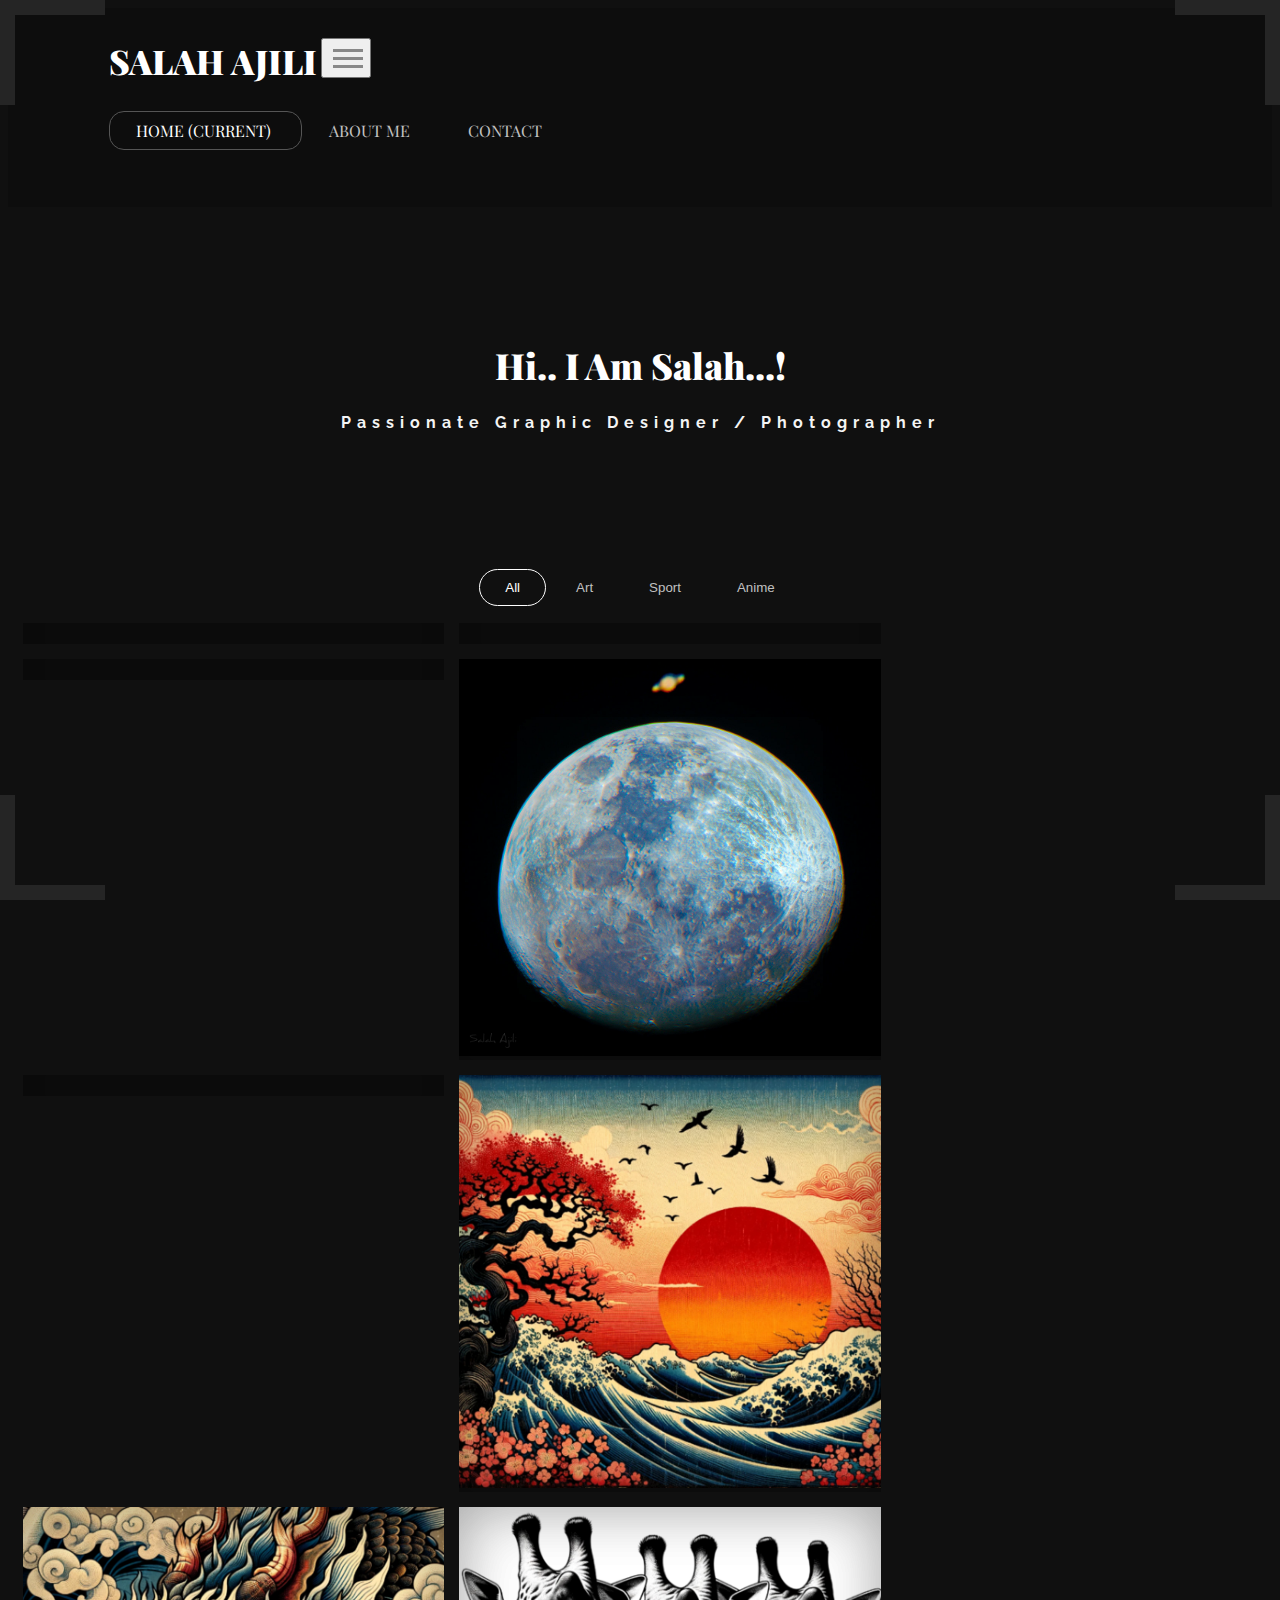
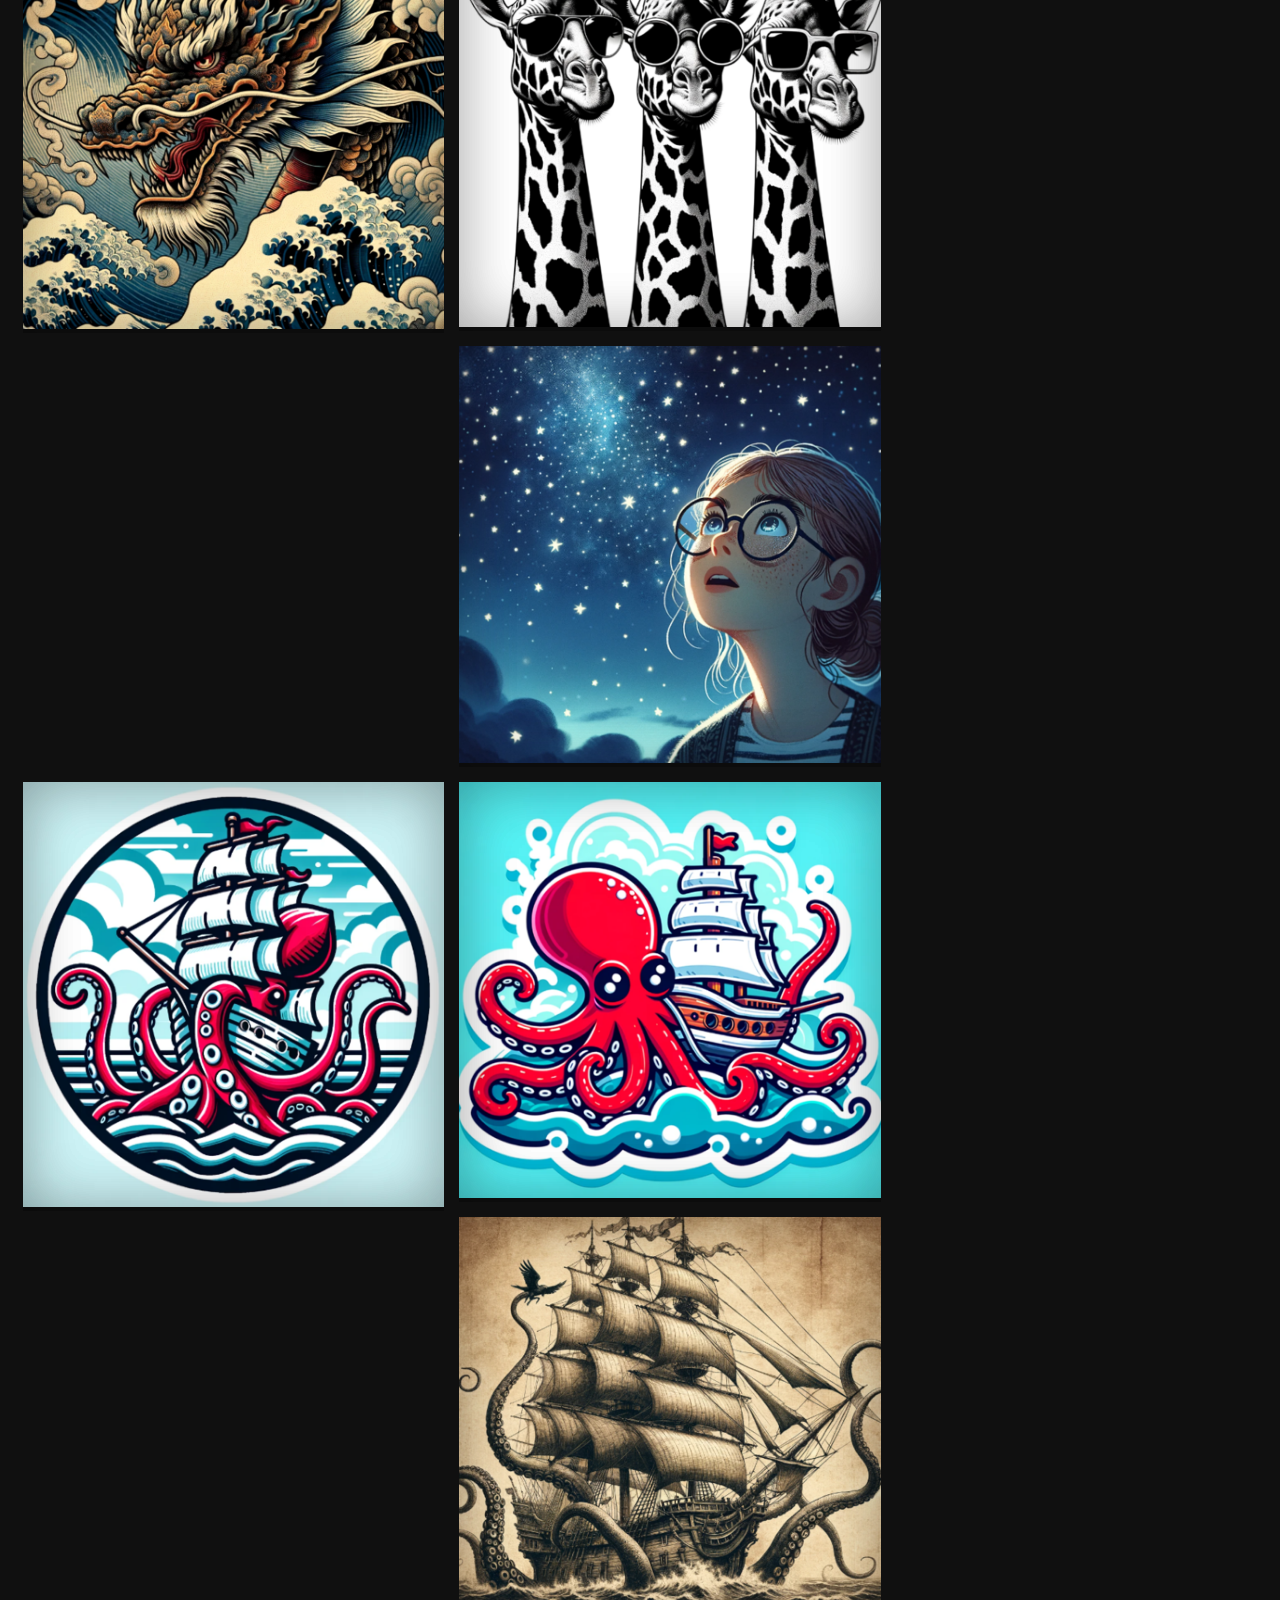
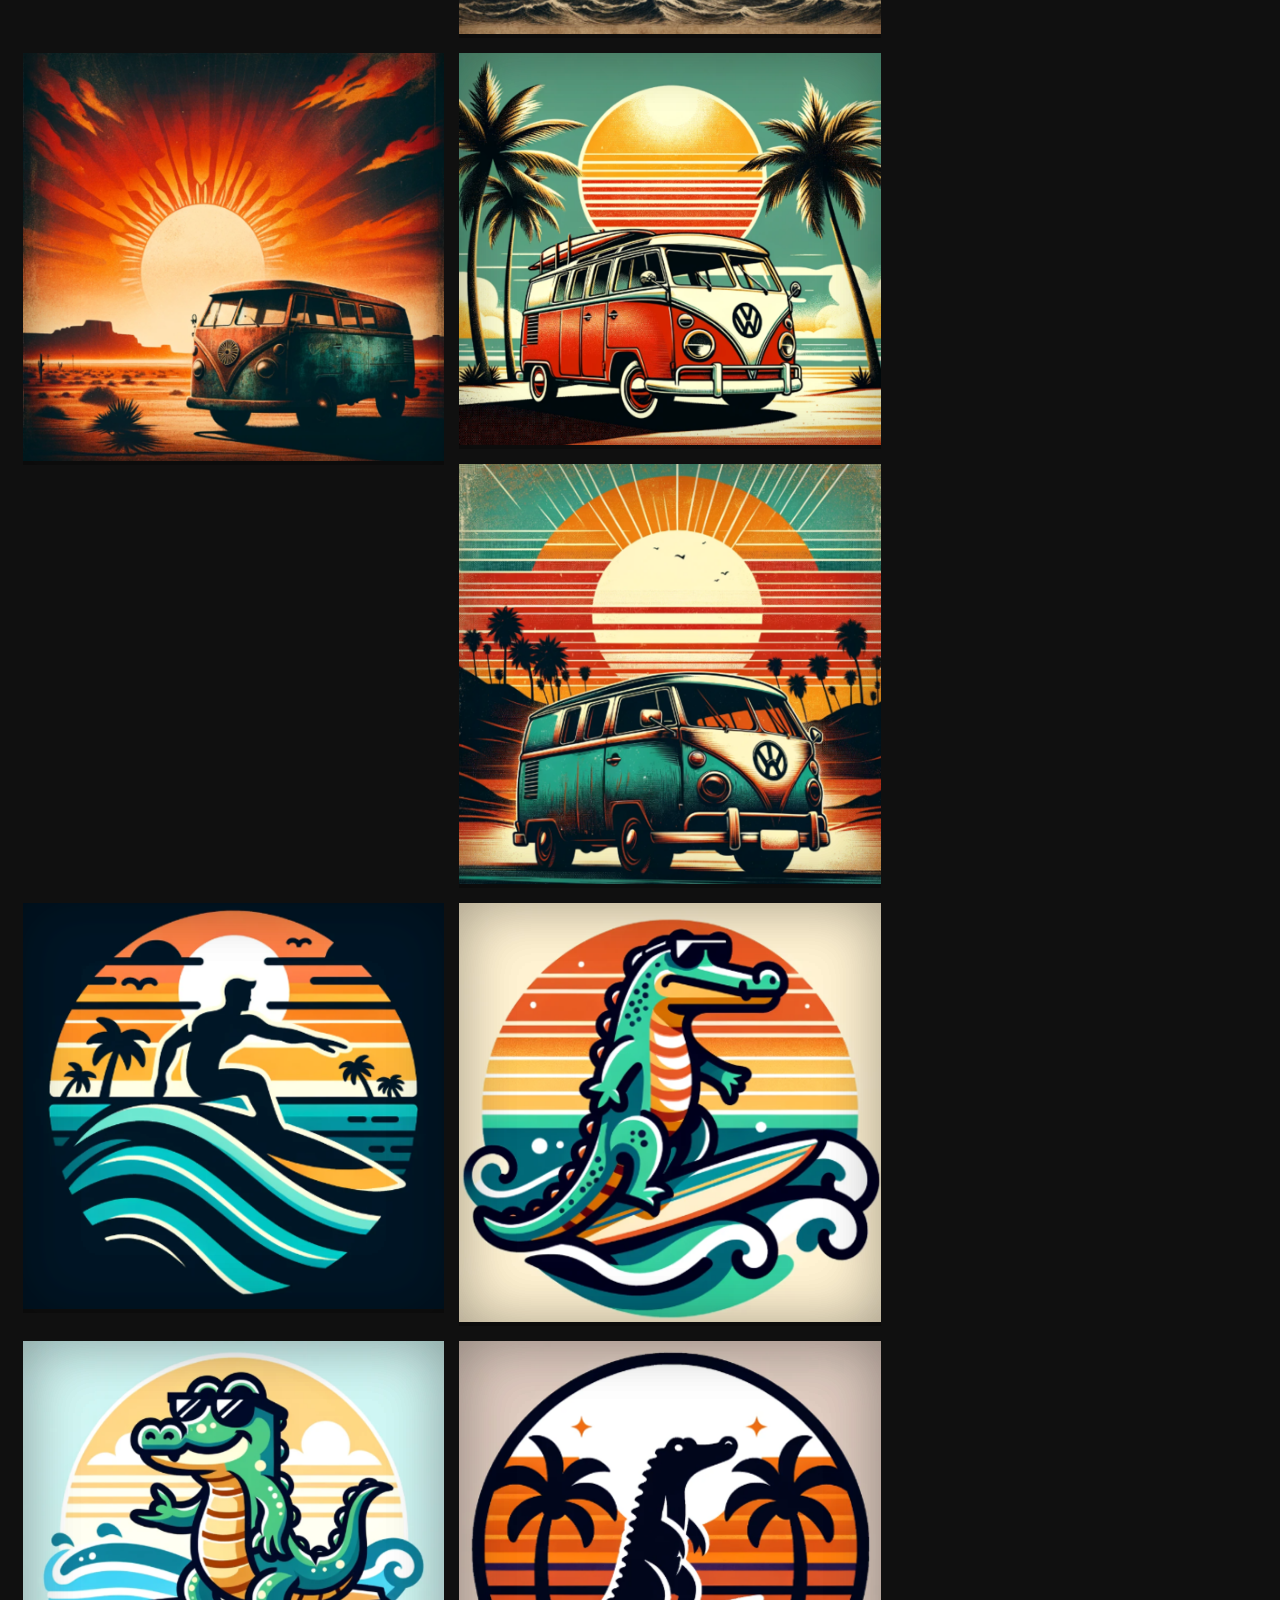
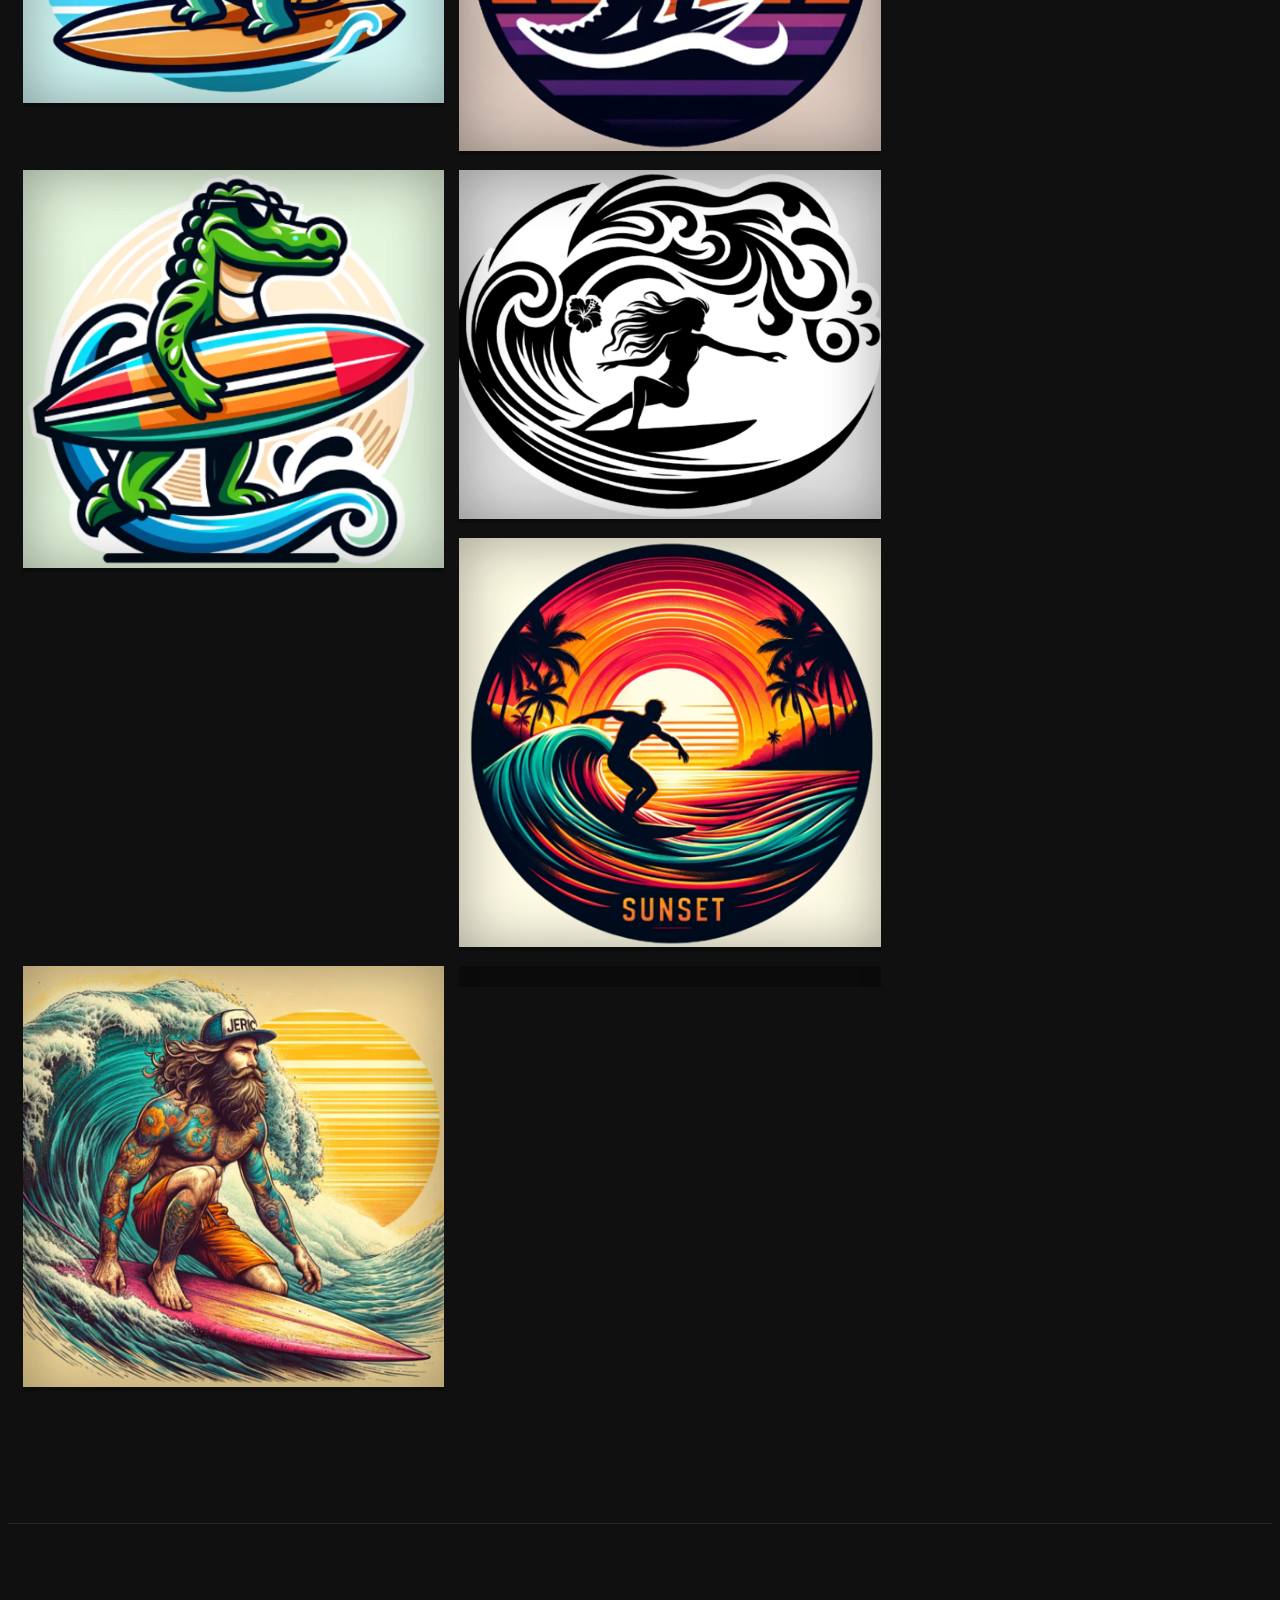
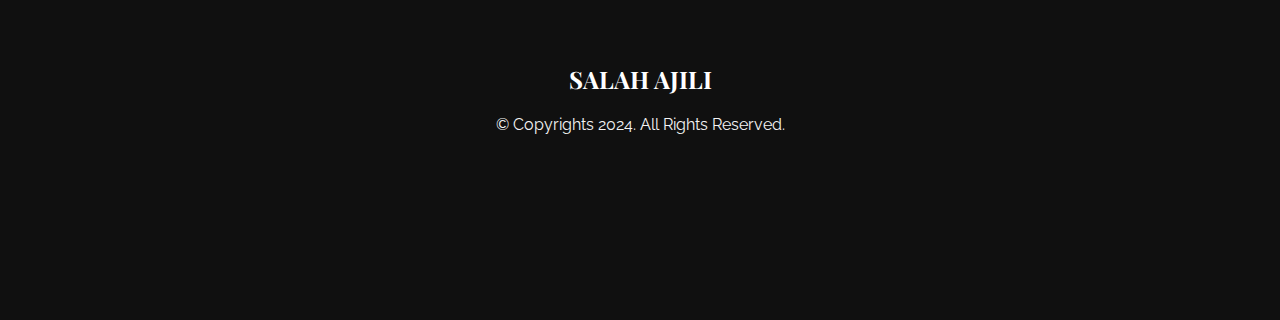
==== index.html @ 63b686ad "n" ====
<!DOCTYPE html>
<html lang="en">

<head>
  <meta charset="utf-8">
  <meta http-equiv="X-UA-Compatible" content="IE=edge">
  <meta name="viewport" content="width=device-width, initial-scale=1, shrink-to-fit=no">
  <!-- The above 3 meta tags *must* come first in the head; any other head content must come *after* these tags -->
  <title>SALAH AJILI - Photographer - Graphic Designer</title>
  <meta name="description" content="JPhotography - Minimal Photography Portfolio HTML5 Template">

  <!-- Playfair Display - Raleway Fonts -->
  <link href="https://fonts.googleapis.com/css?family=Playfair+Display:700,900|Raleway:100,300,400,600,700"
    rel="stylesheet">

  <!-- Bootstrap -->
  <link rel="stylesheet" href="https://stackpath.bootstrapcdn.com/bootstrap/4.1.0/css/bootstrap.min.css"
    integrity="sha384-9gVQ4dYFwwWSjIDZnLEWnxCjeSWFphJiwGPXr1jddIhOegiu1FwO5qRGvFXOdJZ4" crossorigin="anonymous">

  <!-- Font Awesome Icons -->
  <link rel="stylesheet" href="https://use.fontawesome.com/releases/v5.0.10/css/all.css"
    integrity="sha384-+d0P83n9kaQMCwj8F4RJB66tzIwOKmrdb46+porD/OvrJ+37WqIM7UoBtwHO6Nlg" crossorigin="anonymous">
  <!-- Custom Styles -->
  <link rel="stylesheet" href="css/style.css">
  <link rel="stylesheet" type="text/css" href="css/dark-theme.css">

  <!-- HTML5 shim and Respond.js for IE8 support of HTML5 elements and media queries -->
  <!-- WARNING: Respond.js doesn't work if you view the page via file:// -->
  <!--[if lt IE 9]>
      <script src="https://oss.maxcdn.com/html5shiv/3.7.3/html5shiv.min.js"></script>
      <script src="https://oss.maxcdn.com/respond/1.4.2/respond.min.js"></script>
    <![endif]-->
</head>

<body>
  <header class="container-fluid">
    <nav class="navbar navbar-expand-lg navbar-light bg-light">
      <a class="navbar-brand" href="index.html">SALAH AJILI</a>
      <button class="navbar-toggler" type="button" data-toggle="collapse" data-target="#navbarDefault"
        aria-controls="navbarDefault" aria-expanded="false" aria-label="Toggle navigation">
        <span class="icon-bar i1"></span>
        <span class="icon-bar i2"></span>
        <span class="icon-bar i3"></span>
      </button>

      <div class="collapse navbar-collapse" id="navbarDefault">
        <ul class="navbar-nav ml-auto">
          <li class="nav-item active">
            <a class="nav-link" href="index.html">HOME <span class="sr-only">(current)</span></a>
          </li>
          <li class="nav-item">
            <a class="nav-link" href="about-me.html">ABOUT ME</a>
          </li>
          <li class="nav-item">
            <a class="nav-link" href="contact.html">CONTACT</a>
          </li>
        </ul>

      </div>
    </nav>

    <div id="hero-text">
      <div class="container">
        <h1>Hi.. I Am Salah...!</h1>
        <h5>Passionate Graphic Designer / Photographer</h5>
      </div>
    </div>
  </header>

  <!-- Corner Borders -->
  <section class="borders">
    <div class="brTR">
    </div>
    <div class="brTL">
    </div>
    <div class="brBL">
    </div>
    <div class="brBR">
    </div>
  </section>

  <section class="gallery">
    <div class="container-fluid">
      <div class="row">
        <!-- Mixit Up Controls -->
        <div class="controls">
          <button type="button" class="control" data-filter="all">All</button>
          <button type="button" class="control" data-filter=".landscape">Art</button>
          <button type="button" class="control" data-filter=".portrait">Sport</button>
          <button type="button" class="control" data-filter=".product">Anime</button>
        </div>
      </div>

      <!-- The Modal -->
<!-- The Modal -->
<div id="myModal" class="modal">
  <span class="close">&times;</span>
  <a class="prev" onclick="changeImg(-1)">&#10094;</a>
  <img class="modal-content" id="img01">
  <a class="next" onclick="changeImg(1)">&#10095;</a>
  <div id="caption"></div>
</div>


      <div class="row">
        <div class="fw mix-container home-gallery">
          <div class="mix portrait">
            <a href="project-1.html" class="thumb-a">
              <div class="item-hover">
                <div class="hover-text">
                  <h3>art</h3>
                </div>
              </div>
              <div class="item-img">
                <img src="images/art.jpeg" alt="" />
              </div>
            </a>
          </div>
          <div class="mix landscape portrait product">
            <a href="#" class="thumb-a">
              <div class="item-hover">
                <div class="hover-text">
                  <h3>Art 1</h3>
                </div>
              </div>
              <div class="item-img">
                <img src="images/art.jpeg" alt="" />
              </div>
            </a>
          </div>
          <div class="mix landscape product">
            <a href="#" class="thumb-a">
              <div class="item-hover">
                <div class="hover-text">
                  <h3>Art 2</h3>
                </div>
              </div>
              <div class="item-img">
                <img src="images/a.jpeg" alt="" />
              </div>
            </a>
          </div>
          <div class="mix landscape portrait">
            <a href="#" class="thumb-a">
              <div class="item-hover">
                <div class="hover-text">
                  <h3>Art 3</h3>
                </div>
              </div>
              <div class="item-img">
                <img src="images/art3.jpg" alt="" />
              </div>
            </a>
          </div>
          <div class="mix landscape product">
            <a href="#" class="thumb-a">
              <div class="item-hover">
                <div class="hover-text">
                  <h3>Art 4</h3>
                </div>
              </div>
              <div class="item-img">
                <img src="images/ar4.jpeg" alt="" />
              </div>
            </a>
          </div>

          <div class="mix landscape portrait">
            <a href="#" class="thumb-a">
              <div class="item-hover">
                <div class="hover-text">
                  <h3>ART</h3>
                </div>
              </div>
              <div class="item-img">
                <img src="images/art5.png" alt="" />
              </div>
            </a>
          </div>
          <div class="mix portrait product">
            <a href="#" class="thumb-a">
              <div class="item-hover">
                <div class="hover-text">
                  <h3>ART</h3>
                </div>
              </div>
              <div class="item-img">
                <img src="images/art6.png" alt="" />
              </div>
            </a>
          </div>
          <div class="mix landscape portrait product">
            <a href="#" class="thumb-a">
              <div class="item-hover">
                <div class="hover-text">
                  <h3>ART</h3>
                </div>
              </div>
              <div class="item-img">
                <img src="images/art7.png" alt="" />
              </div>
            </a>
          </div>
          <div class="mix landscape portrait">
            <a href="#" class="thumb-a">
              <div class="item-hover">
                <div class="hover-text">
                  <h3>ART</h3>
                </div>
              </div>
              <div class="item-img">
                <img src="images/art8.png" alt="" />
              </div>
            </a>
          </div>
          <div class="mix landscape portrait product">
            <a href="#" class="thumb-a">
              <div class="item-hover">
                <div class="hover-text">
                  <h3>ART</h3>
                </div>
              </div>
              <div class="item-img">
                <img src="images/art9.png" alt="" />
              </div>
            </a>
          </div>
          <div class="mix landscape">
            <a href="#" class="thumb-a">
              <div class="item-hover">
                <div class="hover-text">
                  <h3>ART</h3>
                </div>
              </div>
              <div class="item-img">
                <img src="images/art10.png" alt="" />
              </div>
            </a>
          </div>
          <div class="mix landscape portrait">
            <a href="#" class="thumb-a">
              <div class="item-hover">
                <div class="hover-text">
                  <h3>ART</h3>
                </div>
              </div>
              <div class="item-img">
                <img src="images/art11.png" alt="" />
              </div>
            </a>
          </div>
          <div class="mix portrait product">
            <a href="#" class="thumb-a">
              <div class="item-hover">
                <div class="hover-text">
                  <h3>Surf</h3>
                </div>
              </div>
              <div class="item-img">
                <img src="images/surf.png" alt="" />
              </div>
            </a>
          </div>
          <div class="mix landscape product portrait">
            <a href="#" class="thumb-a">
              <div class="item-hover">
                <div class="hover-text">
                  <h3>Surf</h3>
                </div>
              </div>
              <div class="item-img">
                <img src="images/surf1.png" alt="" />
              </div>
            </a>
          </div>
          <div class="mix landscape">
            <a href="#" class="thumb-a">
              <div class="item-hover">
                <div class="hover-text">
                  <h3>Surf</h3>
                </div>
              </div>
              <div class="item-img">
                <img src="images/surf2.png" alt="" />
              </div>
            </a>
          </div>
          <div class="mix portrait">
            <a href="#" class="thumb-a">
              <div class="item-hover">
                <div class="hover-text">
                  <h3>Surf</h3>
                </div>
              </div>
              <div class="item-img">
                <img src="images/surf3.png" alt="" />
              </div>
            </a>
          </div>
          <div class="mix portrait">
            <a href="#" class="thumb-a">
              <div class="item-hover">
                <div class="hover-text">
                  <h3>Surf</h3>
                </div>
              </div>
              <div class="item-img">
                <img src="images/surf4.png" alt="" />
              </div>
            </a>
          </div>
          <div class="mix portrait">
            <a href="#" class="thumb-a">
              <div class="item-hover">
                <div class="hover-text">
                  <h3>Surf</h3>
                </div>
              </div>
              <div class="item-img">
                <img src="images/surf5.png" alt="" />
              </div>
            </a>
          </div>
          <div class="mix portrait">
            <a href="#" class="thumb-a">
              <div class="item-hover">
                <div class="hover-text">
                  <h3>Surf</h3>
                </div>
              </div>
              <div class="item-img">
                <img src="images/surf6.png" alt="" />
              </div>
            </a>
          </div>
          <div class="mix portrait">
            <a href="#" class="thumb-a">
              <div class="item-hover">
                <div class="hover-text">
                  <h3>Surf</h3>
                </div>
              </div>
              <div class="item-img">
                <img src="images/surf7.png" alt="" />
              </div>
            </a>
          </div>
          <div class="mix portrait">
            <a href="#" class="thumb-a">
              <div class="item-hover">
                <div class="hover-text">
                  <h3>Surf</h3>
                </div>
              </div>
              <div class="item-img">
                <img src="images/surf8.png" alt="" />
              </div>
            </a>
          </div>
          <div class="mix portrait">
            <a href="#" class="thumb-a">
              <div class="item-hover">
                <div class="hover-text">
                  <h3>Surf</h3>
                </div>
              </div>
              <div class="item-img">
                <img src="images/surf9.png" alt="" />
              </div>
            </a>
          </div>
          <div class="mix portrait">
            <a href="#" class="thumb-a">
              <div class="item-hover">
                <div class="hover-text">
                  <h3>Surf</h3>
                </div>
              </div>
              <div class="item-img">
                <img src="images/surf10.png" alt="" />
              </div>
            </a>
          </div>
          <div class="mix portrait">
            <a href="#" class="thumb-a">
              <div class="item-hover">
                <div class="hover-text">
                  <h3>Surf</h3>
                </div>
              </div>
              <div class="item-img">
                <img src="images/surf11.png" alt="" />
              </div>
            </a>
          </div>

        </div>

      </div>
    </div>

  </section>

  <footer>
    <div class="container-fluid">
      <div class="footer-info">
        <div class="footer-title">
          <h2>SALAH AJILI</h2>
          <p>&copy; Copyrights 2024. All Rights Reserved.</p>
        </div>
        <div class="footer-social">
          <a href=""><i class="fab fa-dribbble"></i></a>
          <a href=""><i class="fab fa-behance"></i></a>
          <a href=""><i class="fab fa-instagram"></i></a>
          <a href=""><i class="fab fa-500px"></i></a>
          <a href=""><i class="fab fa-flickr"></i></a>
          <a href=""><i class="fab fa-facebook"></i></a>
          <a href=""><i class="fab fa-twitter"></i></a>
        </div>
      </div>
    </div>
  </footer>

  <!-- jQuery first, then Popper.js, then Bootstrap JS -->
  <script src="https://code.jquery.com/jquery-3.3.1.slim.min.js"
    integrity="sha384-q8i/X+965DzO0rT7abK41JStQIAqVgRVzpbzo5smXKp4YfRvH+8abtTE1Pi6jizo"
    crossorigin="anonymous"></script>
  <script src="https://cdnjs.cloudflare.com/ajax/libs/popper.js/1.14.0/umd/popper.min.js"
    integrity="sha384-cs/chFZiN24E4KMATLdqdvsezGxaGsi4hLGOzlXwp5UZB1LY//20VyM2taTB4QvJ"
    crossorigin="anonymous"></script>
  <script src="https://stackpath.bootstrapcdn.com/bootstrap/4.1.0/js/bootstrap.min.js"
    integrity="sha384-uefMccjFJAIv6A+rW+L4AHf99KvxDjWSu1z9VI8SKNVmz4sk7buKt/6v9KI65qnm"
    crossorigin="anonymous"></script>
  <script src="js/mixitup.min.js"></script>
  <script src="js/custom.js"></script>
  <script>
    var containerEl = document.querySelector('.mix-container');

    var mixer = mixitup(containerEl, {
      animation: {
        effects: 'fade scale stagger(50ms)' // Set a 'stagger' effect for the loading animation
      }
    });

document.addEventListener('DOMContentLoaded', (event) => {
  // Get the modal
  var modal = document.getElementById('myModal');

  // Get the images to attach click events to
  var imgThumbnails = document.querySelectorAll('.item-img img');

  // Get the image and the caption inside the modal
  var modalImg = document.getElementById("img01");
  var captionText = document.getElementById("caption");

  // Assign a click event to each image thumbnail
  imgThumbnails.forEach(function(img) {
    img.onclick = function(){
      modal.style.display = "block";
      modalImg.src = this.src;
      captionText.innerHTML = this.alt;
    }
  });

  // Get the <span> element that closes the modal
  var span = document.getElementsByClassName("close")[0];

  // When the user clicks on <span> (x), close the modal
  span.onclick = function() {
    modal.style.display = "none";
  }
});

document.addEventListener('DOMContentLoaded', (event) => {
  var modal = document.getElementById('myModal');
  var modalImg = document.getElementById("img01");
  var captionText = document.getElementById("caption");
  var imgThumbnails = document.querySelectorAll('.item-img img');
  var span = document.getElementsByClassName("close")[0];
  var currentIndex = 0; // To keep track of the current image index

  // Function to open the modal with the right image
  function openModal(index) {
    modal.style.display = "block";
    modalImg.src = imgThumbnails[index].src;
    captionText.innerHTML = imgThumbnails[index].alt;
    currentIndex = index; // Update the current index
  }

  // Loop through all the images and attach the click event
  imgThumbnails.forEach(function(img, index) {
    img.onclick = function() {
      openModal(index);
    }
  });

  // Change the image
  window.changeImg = function (n) {
    var nextIndex = currentIndex + n;
    // Check for loop back
    if (nextIndex < 0) {
      nextIndex = imgThumbnails.length - 1;
    } else if (nextIndex >= imgThumbnails.length) {
      nextIndex = 0;
    }
    openModal(nextIndex);
  };

  // Close the modal
  span.onclick = function() {
    modal.style.display = "none";
  }
});


</script>


  </script>

  <!-- The Modal -->
<div id="myModal" class="modal">
  <span class="close">&times;</span>
  <img class="modal-content" id="img01">
  <div id="caption"></div>
</div>

</body>

</html>
---- css/style.css ----
/*
==============
Template Name : JPhotography Minimal Photographey Portfolio HTML5 Template
Author Name : Muse-Master (Dasagani Ramesh Goud)
Version : 1.0
==============
CSS Styles Content Table
1. Global Styles
2. Nav Bar Styles
3. Home Page Gallery
4. About Me Page
5. Contact Page
6. Project Single
7. Footer Global Styles
*/

/*===========
Global Styles
=============*/
body {
    font-family: 'Playfair Display', serif;
}

h1, h2, h3, a, .btn{
    font-family: 'Playfair Display', serif;
    color: #252525;
}

h2 {
    margin-bottom: 0;
}

h4, h5, h6, p {
    font-family: 'Raleway', sans-serif;
    color: #696969;
}

p {
    line-height: 1.7;
}


h1 {
    font-size: 36px;
    font-weight: 900;
}

.h3, h3 {
    font-size: 24px;
}

h5 {
    font-size: 16px;
}


.img-center {
    display: block;
    margin: 0 auto;
}

.text-justify {
    text-align: justify;
}

.btn-lg {
    padding: 12px 68px;
}
.btn {
    padding: 10px 40px;
}

.btn {
    background-color: #252525;
    border: 1px solid #252525;
    color: #fff;
}

.btn:hover {
    background-color: #fff;
    border-color: #252525;
    color: #252525;
}

.btn.btn-invert {
    background-color: #fff;
    border: 1px solid #252525;
    color: #252525;
    border-radius: 2px;

}
.btn.btn-invert:hover {
    background-color: #252525;
    border: 1px solid #252525;
    color: #fff;
}

.mgR-20px {
    margin-right: 20px;
}


/*=============================
CSS Smooth Aiimation Transition
=============================*/
.item-inner,
.controls button,
.item-hover .hover-text,
.item-hover, 
.home-gallery .thumb-a,
.hover-text h3,
.swiper-button-prev, 
.swiper-button-next,
footer a{
    -webkit-transition: all 0.25s ease-in-out;
    -moz-transition: all 0.25s ease-in-out;
    -ms-transition: all 0.25s ease-in-out;
    -o-transition: all 0.25s ease-in-out;
    transition: all 0.25s ease-in-out;
}


/*============
Nav Bar Styles
==============*/

.container-fluid .navbar {
    padding: 30px 8%;
}

.navbar-brand {
    font-size: 34px;
    font-weight: 900;
}

.navbar-default .navbar-brand, 
.navbar-default .navbar-brand:focus, 
.navbar-default .navbar-brand:hover {
    color: #252525;
}

.dropdown-menu > li > a {
    padding: 10px 20px;
    font-size: 16px;
    color: #555;
}

.navbar-light .navbar-nav .nav-link {
    padding-right: 16px;
    padding-left: 16px;
}

.navbar-light .navbar-nav .nav-link:hover {
    color: #252525;
}


.navbar-light .navbar-nav > .active > a,
.navbar-light .navbar-nav > .active > a:focus, 
.navbar-light .navbar-nav > .active > a:hover {
    color: #252525;
    background-color: transparent;
}

.navbar-toggler > .i1{
    top:9px;
}

.navbar-toggler > .i2{
    top:17px;
}

.navbar-toggler > .i3{
    top:25px;
}

.navbar-toggler.active > .i2{
    opacity:0;
}
.navbar-toggler.active > .i1,
.navbar-toggler.active > .i3{
    top:17px;
}

.navbar-toggler.active > .i1{
    -webkit-transform:rotate(45deg);
    -moz-transform:rotate(45deg);
    -ms-transform:rotate(45deg);
    -o-transform:rotate(45deg);
    transform:rotate(45deg);
}
.navbar-toggler.active > .i3{
    -webkit-transform:rotate(-45deg);
    -moz-transform:rotate(-45deg);
    -ms-transform:rotate(-45deg);
    -o-transform:rotate(-45deg);
    transform:rotate(-45deg);
}

.navbar-toggler {
    position: relative;
    width: 50px;
    height: 40px;
}
.navbar-toggler > .icon-bar {
    position: absolute;
    width: 30px;
    left: 10px;
    margin: 0 !important;
    -webkit-transition: all .3s ease;
    -moz-transition: all .3s ease;
    transition: all .3s ease;
    background-color: #888;
    height: 3px;
}


/*Borders*/

.borders div {
    z-index: 9999;
    pointer-events: none;
    background-color: transparent;
    border-color: #252525;
    border-style: solid;
    height: 90px;
    position: fixed;
    width: 90px;
}

.brTR {
    border-width: 15px 15px 0 0;
    right: 0;
    top: 0;
}

.brTL {
    border-width: 15px 0 0 15px;
    top: 0;
    left: 0;
}

.brBL {
    border-width: 0 0 15px 15px;
    bottom: 0;
    left: 0;
}

.brBR {
    border-width: 0 15px 15px 0;
    bottom: 0;
    right: 0;
}


/*=========
Header Text
===========*/

#hero-text {
    padding-top: 110px;
    padding-bottom: 110px;
    text-align: center;
    margin-bottom: 0;
}

#hero-text h2 {
    font-size: 32px;
    padding-bottom: 10px;
    font-weight: 900;
}

#hero-text h5 {
    margin-top: 0;
    letter-spacing: 6px;
    color: #696969;
}

/*==========
Home Gallery
==========*/


h4 {
    color: grey;
    font-size: 24px;
    font-weight: 400;
}

#portfolio p {
    color: grey;
    font-size: 12px;
    font-weight: 200;
}

a {
    color: #cd6839;
}

.content {
    width: 100%;
    margin: 0 auto;
    padding: 0px;
    text-align: center;
}

.single-content img {
    width: 290px;
    height: 100%;
    margin: 10px;
}

.filters {
    width: 100%;
    text-align: center;
}

ul {
    list-style: none;
    padding: 20px 0;
}

nav li {
    display: inline;
    padding: 8px 18px;
    font-size: 16px;
    color: #636363;
    font-weight: 400;
    cursor: pointer;
    text-transform: uppercase;
    border: 1px solid transparent;
    text-align: center;
}

nav li:hover {
    color: #a6a6a6;
}

nav li.active {
    color: #ccc;
    border: 1px solid #ccc;
    border-radius: 15px;
}



.item-inner {
    background: #fff;
    -webkit-box-shadow: 0px 3px 7px rgba(0, 0, 0, 0.1);
    -moz-box-shadow: 0px 3px 7px rgba(0, 0, 0, 0.1);
    box-shadow: 0px 3px 7px rgba(0, 0, 0, 0.1);
}

.item-hover {
    position: absolute;
    bottom: 15px;
    left: 15px;
    width: auto;
    background-color: rgba(0, 0, 0, 0.9);
    z-index: 7;
    opacity: 0;
    visibility: hidden;
    right: 15px;
    text-align: center;
    margin: 0 auto;
}

.item-a.hovered .item-img {
    bottom: 0px;
}


.hover-text h3{
    margin: 0;
    color: #fff;
}

.item-hover .hover-text {
    padding: 14px 0 18px;
    bottom: -16px;
    position: relative;
    left: 0;
    text-align: center;
    right: 0;
}

a {
    text-decoration: none;
}
a:hover {
    text-decoration: none;
}


.item-inner:hover {
    border-radius: 6px;
}

.thumb-a:hover .item-hover{
    opacity: 1;
    visibility: visible;
    border-radius: 4px;
}
.thumb-a:hover .item-hover .hover-text{
    bottom: 0;

}


/*===========
Home Page Gallery
============*/

/*Mix Controls*/
.controls button {
    background-color: transparent;
    border-radius: 25px;
    padding: 10px 25px;
    color: #7C7C7C;
    cursor: pointer;
    border: 1px solid transparent;
}

.controls button:hover, .controls button.mixitup-control-active {
    border: 1px solid #656565;
    border-radius: 25px;
    color: #656565;
}

.controls {
    text-align: center;
    margin: 0 auto;
    padding-bottom: 10px;
}

.controls button:focus {
    outline: none;
}
/*Mix Controls End*/

.mix-container {
    overflow: hidden;
    margin: 0 auto;
}

.home-gallery {
    width: 100%;
    max-width: 2000px;
    display: inline-block;
    padding: 0 7.5px;
}

.home-gallery .mix {
    display: block;
    padding: 7.5px;
    width: 25%;
    float: left;
}

.home-gallery .mix a:before {
    bottom: 0px;
pointer-events: none;
right: 0px;
box-shadow: inset 0px 0px 60px rgba(0,0,0,0.2), inset 0px 0px 60px rgba(0,0,0,0.2);
position: absolute;
transition: box-shadow 0.2s ease-in-out 0s;
left: 0px;
top: 0px;
content: "";
-webkit-transition: box-shadow 0.2s ease-in-out 0s;
}

.home-gallery .mix:hover a:before {
box-shadow: inset 0px 0px 20px rgba(0,0,0,0.1), inset 0px 0px 20px rgba(0,0,0,0.1);
}

.home-gallery .thumb-a {
    display: flex;
    position: relative;
    overflow: hidden;
    max-height: 500px;
}

.home-gallery .item-img {
    display: inline-block;
    margin: 0 auto;
    
}

.home-gallery .item-img img {
    max-width: 100%;
}


.section-title {
    text-align: center;
    padding-top: 80px;
    padding-bottom: 80px;
}

.section-title p {
    margin-bottom: 0;
}

/*============
About Me Page
=============*/
.my-name {
    text-align: center;
    padding-top: 60px;
    padding-bottom: 20px;
}

.about-me p {
    line-height: 26px;
}

.progress-bars {
    padding-top: 20px;
}

.p-bar {
    border-bottom: 2px solid #252525;
    padding-bottom: 10px;
    padding-top: 24px;
}

.p-bar p {
    display: inline;
    font-size: 18px;
    font-weight: 300;
    color: #252525;

}

.p-bar .text-right {
    float: right;
}

/*=============
Contact Page
=============*/
.contact a, .form-control {
    color: #696969;
    font-weight: 300;
    font-family: 'Raleway', sans-serif;
}

.contact .form-control {
    padding: 12px 18px;
}

.contact form .btn-lg {
    float: right;
}

.contact-info {
    margin-top: 100px;
}
.contact-info .card {
    background-color: #F4F4F4;
    border:none;
    padding: 50px 10px;
    text-align: center;
}
#map {
    display: block;
    width: 100%;
    height: 384px;
}

.contact-info .card p {
    margin-bottom: 0;
}
.contact-info .card .fas {
    display: block;
    font-size: 34px;
    color: #252525;
    padding-bottom: 16px;
}

.contact-info .card a, .contact-info .card p {
    font-size: 14px;
    line-height: 26px;
}


.contact-info .card a:hover {
    text-decoration: underline;
}

/*===============
Project Single
===============*/
.project-holder {
    max-height: 740px;
    overflow: hidden;
}

.project-details {
    padding-top: 30px;
}
.project-details h2 {
    margin-bottom: 16px;
}

.project-details p {
    font-weight: 300;
    text-align: justify;
}
.project-details .details-right {
    padding-top: 36px;
}

.project-details ul {
    padding: 10px 0;
    margin: 0;
}

.project-details ul li {
    display: inline-block;
    font-size: 16px;
}

.project-details ul > li:first-child {
    width: 80px;
}

.project-details .devider {
    padding-right: 12px;
}

.project-btns {
    padding-top: 26px;
}

.project-btns .btn {
    width: 160px;
}

.swiper-button-prev, .swiper-button-next {
    background-image: none;
    width: auto;
    height: auto;
    background-color: #252525;
    color: #fff;
    padding: 10px 14px;
    border-radius: 2px;
}

.project-holder .project-video {
    width: 100%;
    height: 624px;
}

/*===================
Footer Global Styles
=====================*/
.footer-info {
    padding: 120px 0;
    text-align: center;
    border-top: 1px solid #E3E3E3;
    margin-top: 120px;
}

footer a {
    font-size: 28px;
    padding: 0 16px;
}

footer a, footer a:link {
    text-decoration: none;
    color: #777;
}

footer a:hover {
    color: #202020;
}



/*========================================
========================================
======= Responsive Media Queries =======
========================================
========================================*/
@media only screen and (max-width: 1500px) {
    nav li {
        padding: 8px 10px; 
    }
    .home-gallery .mix {
        width: 33.333%;
    }
}

@media only screen and (max-width: 1199px) {
    nav li {
        padding: 6px 8px; 
    }
    .navbar-light .navbar-nav .nav-link {
        padding-right: 10px;
        padding-left: 10px;
    }
    h1 {
        font-size: 34px;
    }
    #hero-text h2 {
        font-size: 28px;
    }
    #hero-text h5 {
        letter-spacing: 3px;
    }
    .h3, h3 {
        font-size: 18px;
    }
    .project-holder .project-video {
        height: 523px;
    }
}

@media only screen and (max-width: 991px) {
    #hero-text h2 {
        font-size: 20px;
    }
    h1 {
        font-size: 32px;
    }
    #hero-text h2 {
        font-size: 20px;
        padding-top: 2px;
        padding-bottom: 6px;
    }
    .project-holder .project-video {
        height: 388px;
    }
}

@media only screen and (max-width: 960px) {
    .home-gallery .mix {
        width: 50%;
    }
}

@media only screen and (max-width: 767px) {
    .borders div {
        display: none;
    }
    #hero-text {
        padding-bottom: 80px;
    }
    .navbar-brand {
        font-size: 28px;
    }
    .home-gallery .mix {
        padding: 10px;
    }
    .item-hover .hover-text {
        padding: 8px 0 12px;
    }
    #map {
        margin-top: 40px;
    }
    .contact-info .card {
        padding: 30px 10px;
        margin-top: 2px;
        margin-bottom: 2px;
    }
    .project-holder .project-video {
        height: 287px;
    }
    .footer-info {
        padding: 80px 0;
        margin-top: 80px;
    }
}

@media only screen and (max-width: 580px) {
    .navbar-brand {
        font-size: 22px;
    }
    .home-gallery .mix {
        width: 100%;
    }
    .home-gallery .thumb-a {
        max-height: 240px;
    }
    .controls button {
        padding: 4px 12px;
    }
    .container-fluid {
        padding-right: 15px;
        padding-left: 15px;
    }
    .borders div {
        height: 80px;
        width: 80px;
    }
    .brTR {
        border-width: 15px 15px 0 0;
        right: 0;
        top: 0;
    }
    .brTL {
        border-width: 15px 0 0 15px;
        top: 0;
        left: 0;
    }

    .brBL {
        border-width: 0 0 15px 15px;
        bottom: 0;
        left: 0;
    }

    .brBR {
        border-width: 0 15px 15px 0;
        bottom: 0;
        right: 0;
    }
    footer a {
        font-size: 24px;
        padding: 0 6px;
    }
}

@media only screen and (max-width: 480px) {
    h1 {
        font-size: 26px;
    }
    #hero-text h5 {
        letter-spacing: 0;
    }
    #hero-text {
        padding-bottom: 60px;
        padding-top: 80px;
    }
    .h2, h2 {
        font-size: 22px;
    }
}

/* The Modal (background) */
.modal {
    display: none; /* Hidden by default */
    position: fixed; /* Stay in place */
    z-index: 2; /* Sit on top */
    padding-top: 100px; /* Location of the box */
    left: 0;
    top: 0;
    width: 100%; /* Full width */
    height: 100%; /* Full height */
    overflow: auto; /* Enable scroll if needed */
    background-color: rgb(0,0,0); /* Fallback color */
    background-color: rgba(0,0,0,0.9); /* Black w/ opacity */
  }
  
  /* Modal Content (image) */
  .modal-content {
    margin: auto;
    display: block;
    width: 80%;
    max-width: 700px;
  }
  
  /* Caption of Modal Image */
  #caption {
    margin: auto;
    display: block;
    width: 80%;
    max-width: 700px;
    text-align: center;
    color: #ccc;
    padding: 10px 0;
    height: 150px;
  }
  
  /* The Close Button */
  .close {
    position: absolute;
    top: 15px;
    right: 35px;
    color: #f1f1f1;
    font-size: 40px;
    font-weight: bold;
    transition: 0.3s;
  }
  
  .close:hover,
  .close:focus {
    color: #bbb;
    text-decoration: none;
    cursor: pointer;
  }
  
  /* Style the Previous and Next buttons */
.prev, .next {
    cursor: pointer;
    position: absolute;
    top: 50%;
    width: auto;
    padding: 16px;
    margin-top: -50px;
    color: white;
    font-weight: bold;
    font-size: 20px;
    transition: 0.6s ease;
    border-radius: 0 3px 3px 0;
    user-select: none;
    -webkit-user-select: none;
  }
  
  /* Position the "next button" to the right */
  .next {
    right: 0;
    border-radius: 3px 0 0 3px;
  }
  
  /* Position the "previous button" to the left */
  .prev {
    left: 0;
    border-radius: 3px 0 0 3px;
  }
  
  /* On hover, add a black background color with a little bit see-through */
  .prev:hover, .next:hover {
    background-color: rgba(0,0,0,0.8);
  }
  
 /* Modal Content - Image */
.modal-content {
    width: 90%; /* You might want to contain the width to ensure some space around the image */
    height: auto;
    margin: auto;
    display: block; /* Ensure it's block to center it with margin */
  }
  
  /* Ensure the image fits the screen on mobile devices */
  @media only screen and (max-width: 768px) { /* Adjust the max-width as needed for your design */
    .modal-content {
      width: 100%; /* Full width of the modal */
      max-height: 80vh; /* Limit the height to the viewport height */
      object-fit: contain; /* Will ensure the image is fully visible */
    }
    
    .prev, .next {
      top: 50%; /* Center vertically */
    }
    
    .close {
      top: 5px; /* Ensure it's at the top */
      right: 15px; /* Right side and a bit inside */
      font-size: 30px; /* Visible but not too large */
    }
  
    /* Adjust the modal itself to have a bit of padding around */
    .modal {
      padding-top: 10vh; /* Adjust as needed to give some space at the top */
    }
  }
---- css/dark-theme.css ----
/*===============
Dark Theme Styles.
=================*/
body {
    background-color: #101010;
    color: #fff;
}

.container-fluid .navbar {
    background-color: #0D0D0D !important;
}

h4, h5, h6, p, #hero-text h5 {
    color: #f4f4f4;
}

.navbar .navbar-brand, 
.navbar .navbar-brand:focus, 
.navbar .navbar-brand:hover,
h1, h2, h3, a, .btn, 
.p-bar p,
.dropdown-menu > li > a,
.navbar-light .navbar-nav .nav-link, 
.navbar-light .navbar-nav .nav-link:hover,
.navbar-light .navbar-nav > .active > a,
.navbar-light .navbar-nav > .active > a:focus, 
.navbar-light .navbar-nav > .active > a:hover,
.contact-info .card .fas {
    color: #fff;
}

.navbar-light .navbar-nav .nav-link {
    opacity: 0.75;
}

.navbar-light .navbar-nav .nav-link:hover, .navbar-light .navbar-nav .nav-link.active {
    opacity: 1;
}

.navbar-light .navbar-nav .active > .nav-link, 
.navbar-light .navbar-nav .nav-link.active, 
.navbar-light .navbar-nav .nav-link.show, 
.navbar-light .navbar-nav .show > .nav-link {
    color: #fff;
    opacity: 1;
}

nav li.active {
    border: 1px solid #555555;
}

.controls button {
    color: #C0C0C0;
}

.footer-info {
    border-top: 1px solid #262626;
}

footer a:hover {
    color: #dddddd;
}

.p-bar {
    border-bottom: 2px solid #fff;
}

.form-control {
    color: #fff;
    background-color: #252525;
    border: 1px solid #252525;
}

.form-control:focus, .form-control:hover, .form-control:active {
    color: #fff;
    background-color: #212121;
    border-color: #80bdff;
}

.contact-info .card {
    background-color: #212121;
}

.contact a, .form-control {
    color: #f4f4f4;
}

.controls button:hover, .controls button.mixitup-control-active {
    border: 1px solid #fff;
    color: #fff;
}
.contact a, .form-control {
    font-weight: 400;
}

.form-control::placeholder {
    color: #c9c9c9;
}
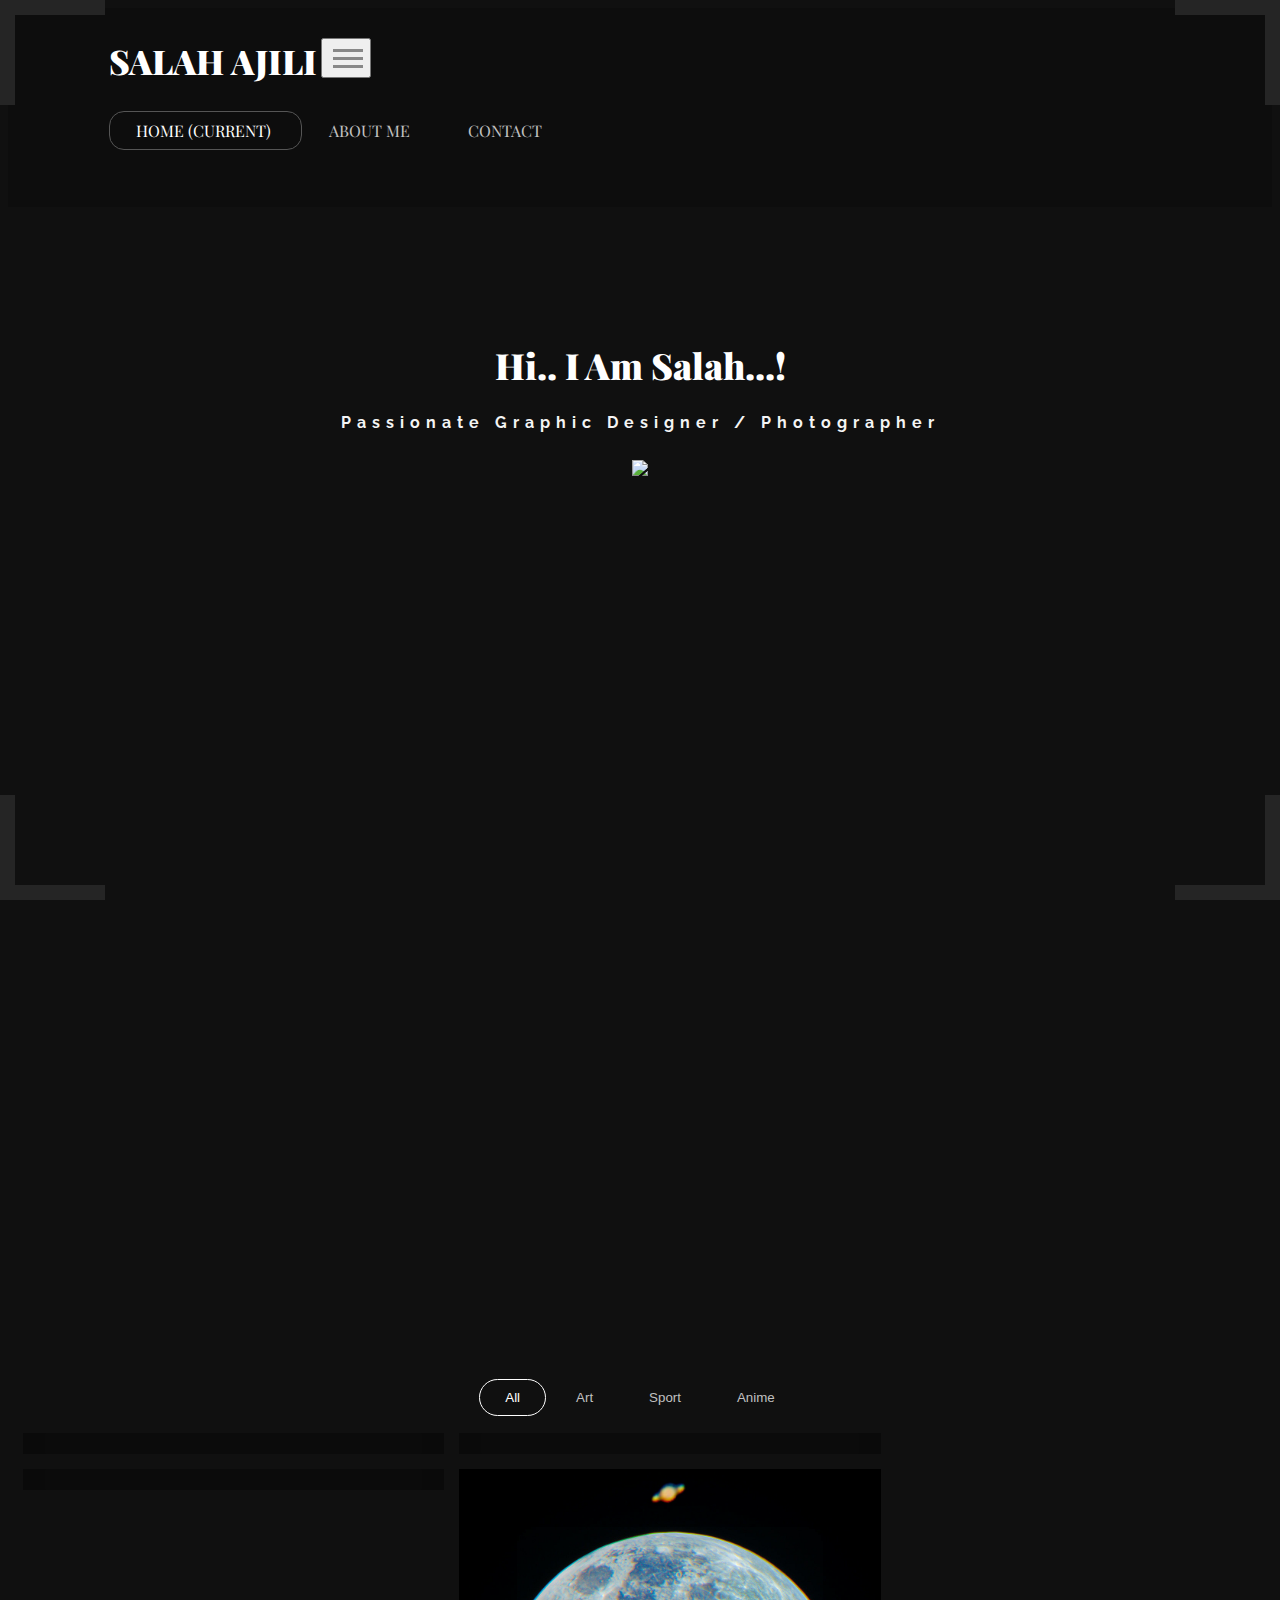
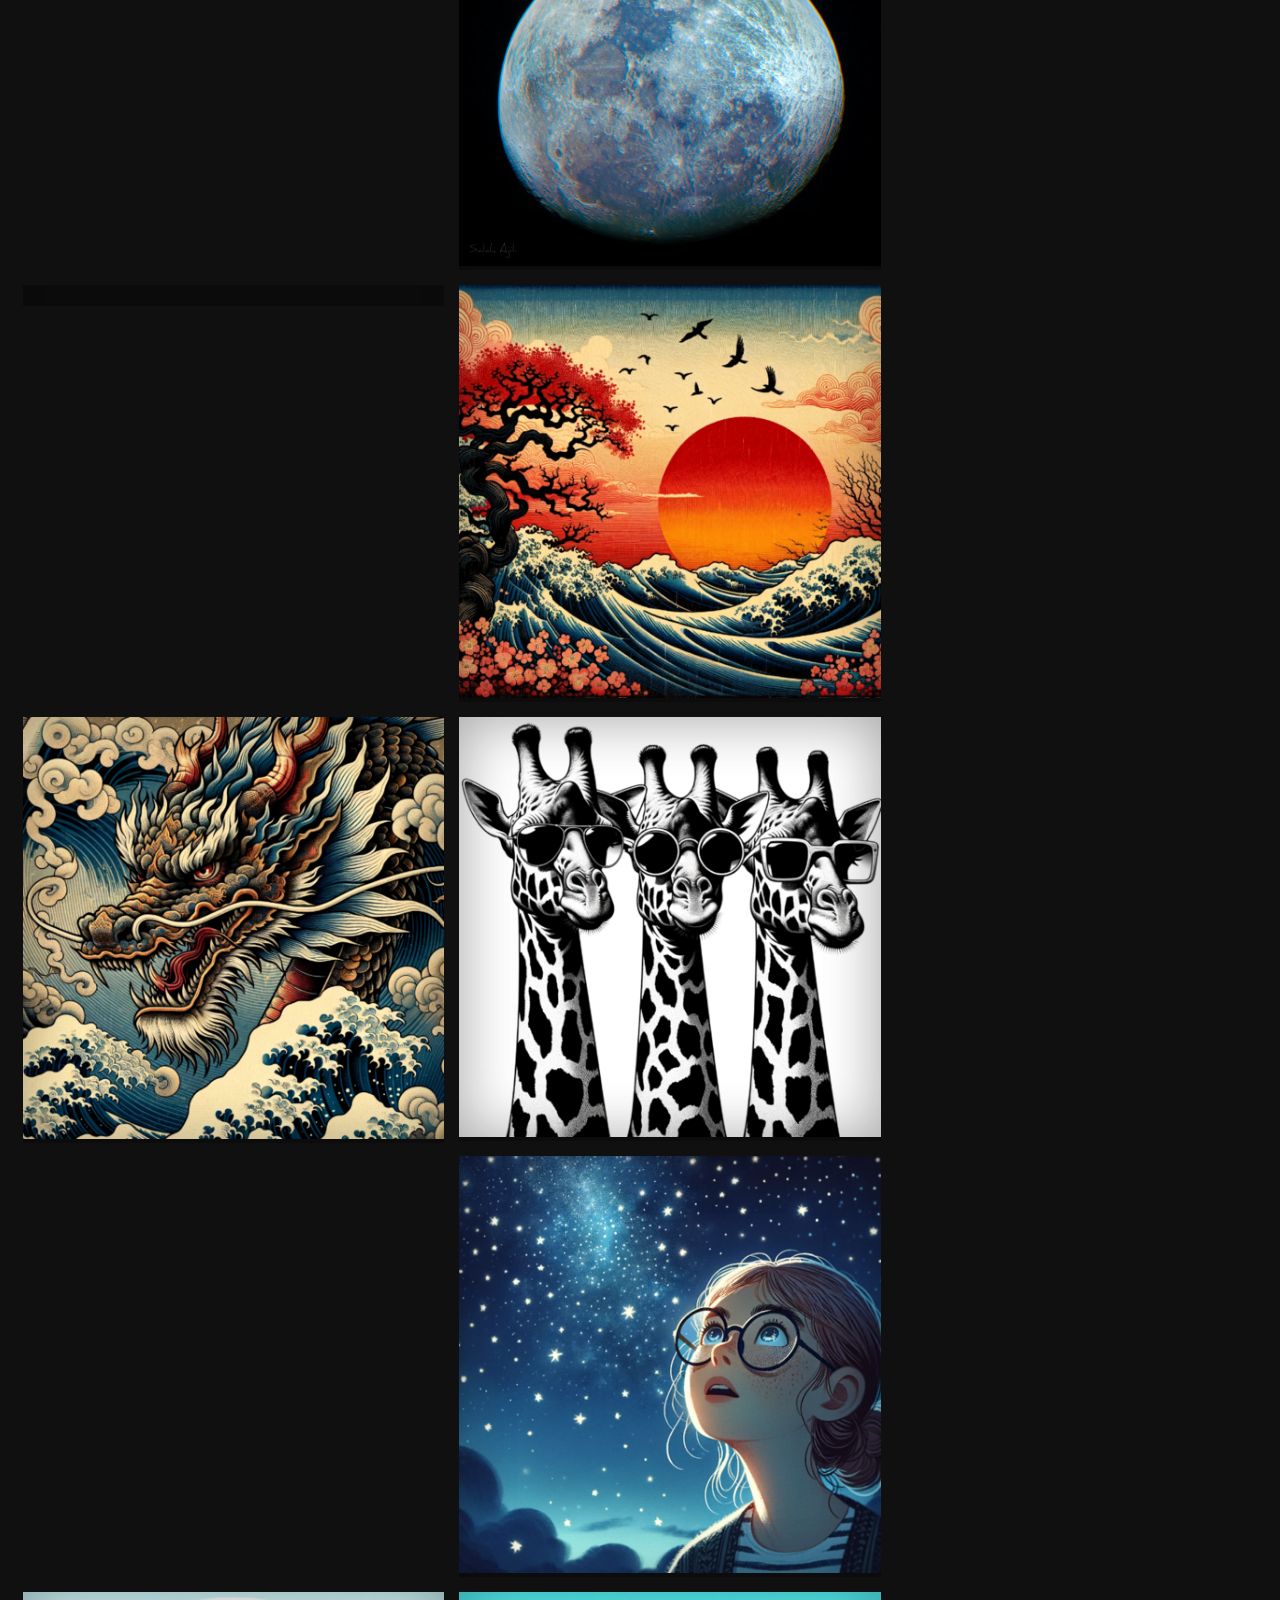
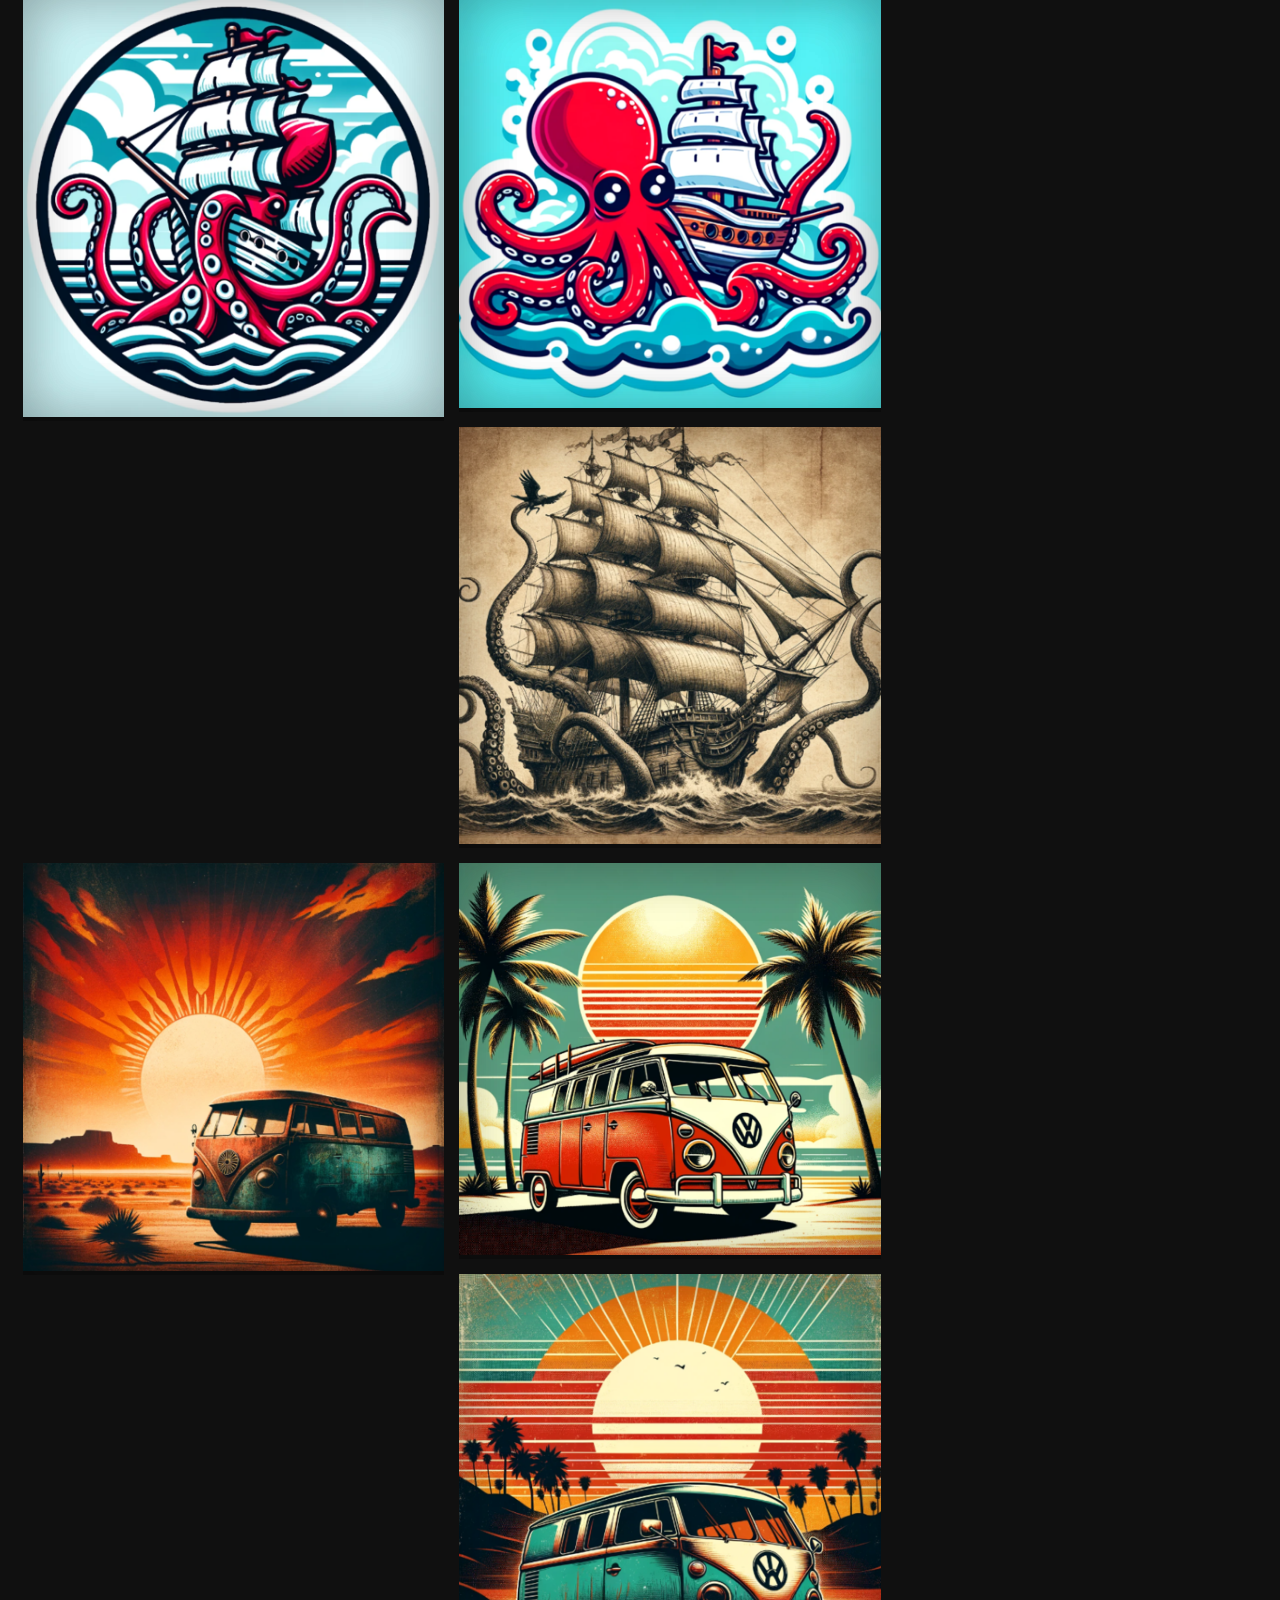
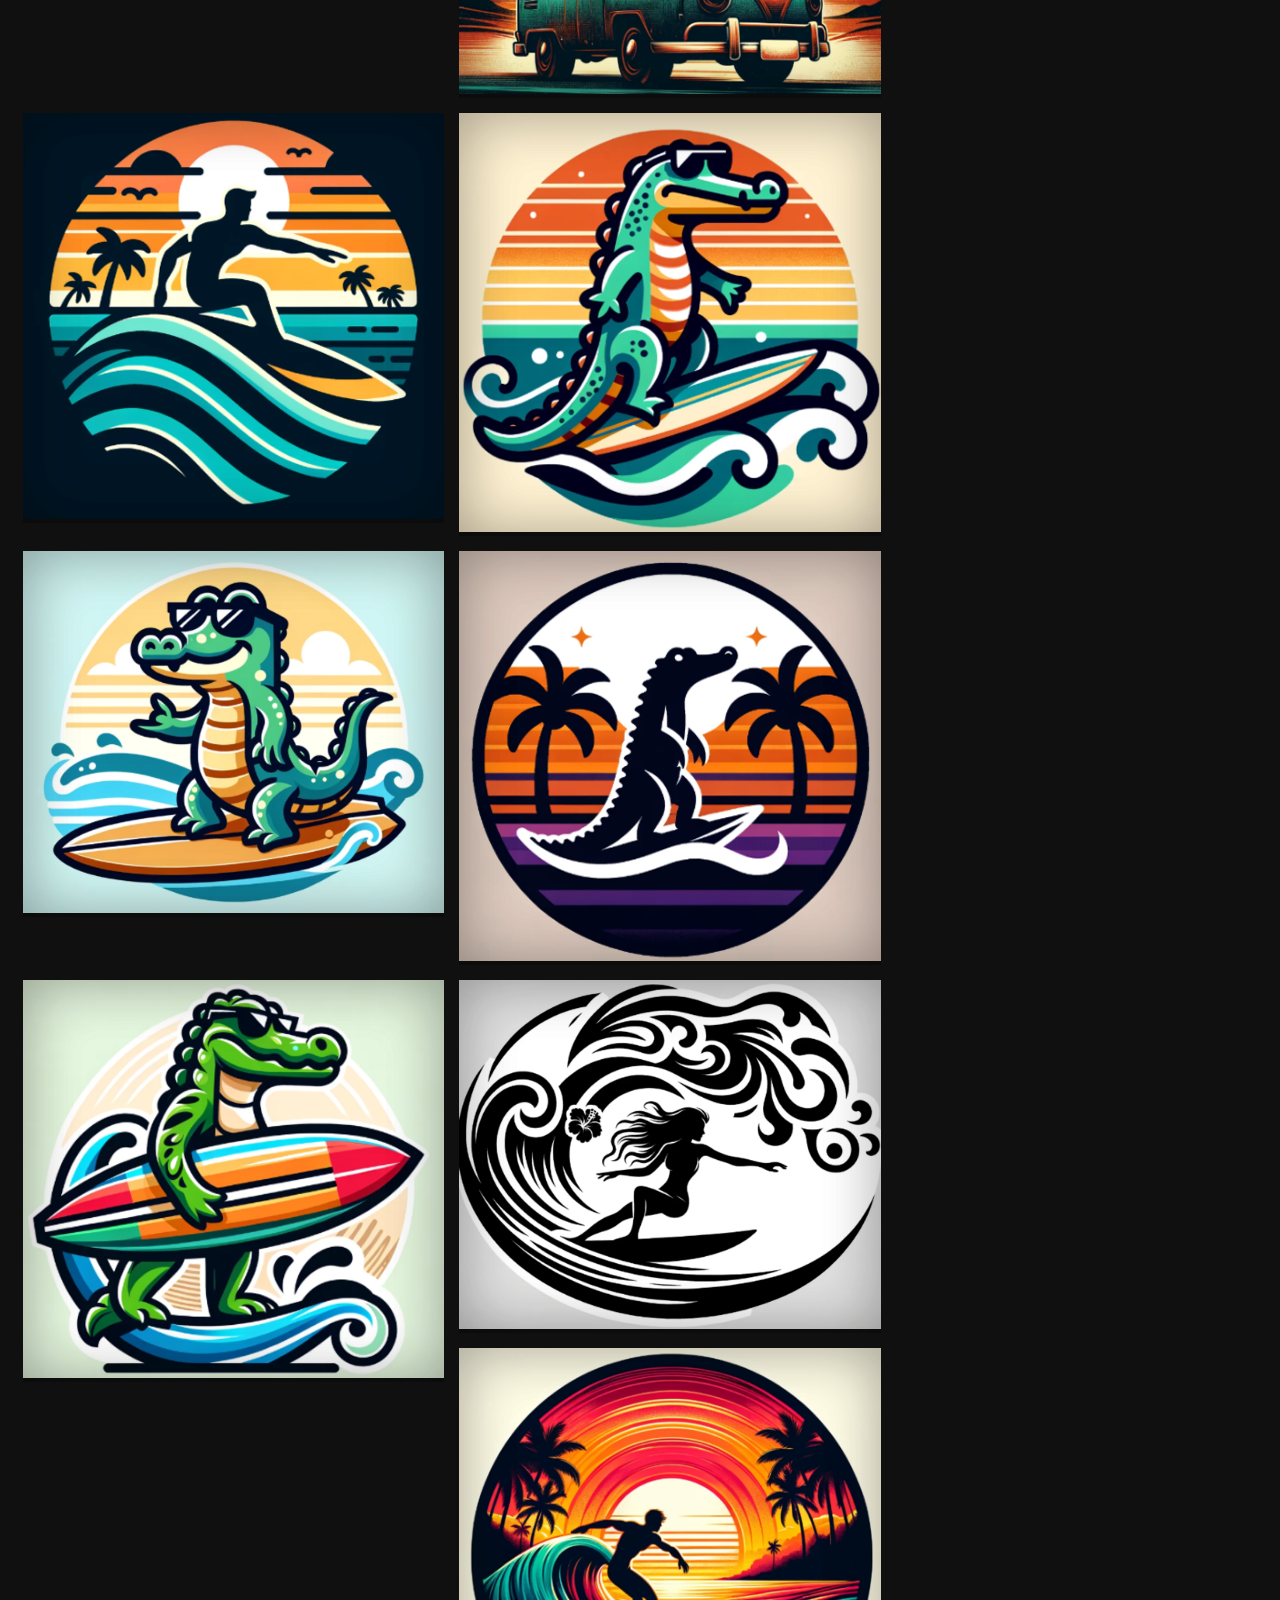
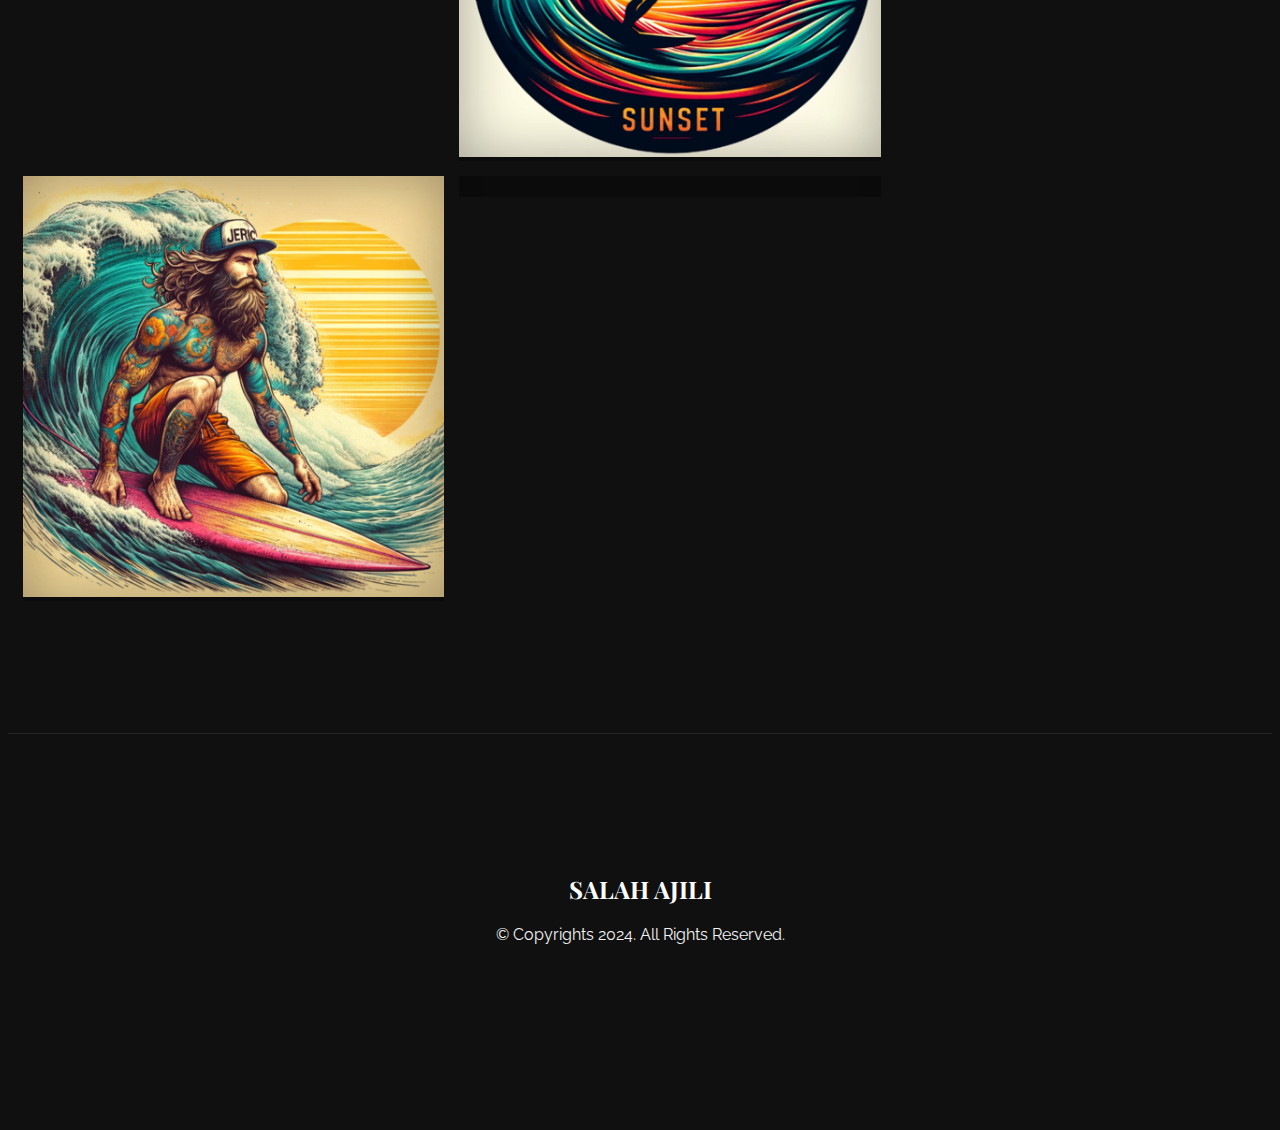
==== commit 03e62269: "hh" ====
--- a/index.html
+++ b/index.html
@@ -63,10 +63,26 @@
       <div class="container">
         <h1>Hi.. I Am Salah...!</h1>
         <h5>Passionate Graphic Designer / Photographer</h5>
+        <section >
+
+          <div id="slideshow" class="slideshow-container">
+            <div class="slide">
+              <img src="images/art.jpeg" style="width:100%">
+            </div>
+            <div class="slide">
+              <img src="images/a.jpeg" style="width:100%">
+            </div>            
+            <div class="slide">
+              <img src="images/ar4.jpeg" style="width:100%">
+            </div>
+            <!-- Add more slides as needed -->
+          </div>
+        </section>
       </div>
     </div>
   </header>
 
+  
   <!-- Corner Borders -->
   <section class="borders">
     <div class="brTR">
@@ -105,7 +121,7 @@
       <div class="row">
         <div class="fw mix-container home-gallery">
           <div class="mix portrait">
-            <a href="project-1.html" class="thumb-a">
+            <a href="project-slider.html" class="thumb-a">
               <div class="item-hover">
                 <div class="hover-text">
                   <h3>art</h3>
@@ -113,6 +129,9 @@
               </div>
               <div class="item-img">
                 <img src="images/art.jpeg" alt="" />
+              </div>
+              <div class="item-img">
+                <img src="images/art1.jpeg" alt="" />
               </div>
             </a>
           </div>
@@ -513,7 +532,28 @@
 });
 
 
-</script>
+
+
+var slideIndex = 0;
+var slides = document.getElementsByClassName("slide");
+showSlides();
+
+function showSlides() {
+  // Remove 'active' class from all slides
+  for (var i = 0; i < slides.length; i++) {
+    slides[i].classList.remove("active");
+  }
+  // Increment the index
+  slideIndex++;
+  if (slideIndex > slides.length) {
+    slideIndex = 1; // Loop back to the first image
+  }
+  // Add 'active' class to the current slide
+  slides[slideIndex - 1].classList.add("active");
+  // Change image every 4 seconds (4000ms) or match with the CSS transition time
+  setTimeout(showSlides, 4000);
+}
+
 
 
   </script>
--- a/css/style.css
+++ b/css/style.css
@@ -782,7 +782,7 @@
         width: 100%;
     }
     .home-gallery .thumb-a {
-        max-height: 240px;
+        max-height: 400px;
     }
     .controls button {
         padding: 4px 12px;
@@ -913,17 +913,31 @@
   .next {
     right: 0;
     border-radius: 3px 0 0 3px;
+    cursor: pointer;
+    position: absolute;
+    top: 50%;
+    transform: translateY(-50%);
+    z-index: 1052;
+    color: #fff;
   }
   
   /* Position the "previous button" to the left */
   .prev {
     left: 0;
     border-radius: 3px 0 0 3px;
+    cursor: pointer;
+    position: absolute;
+    top: 50%;
+    left: 10px; /* Adjust as needed */
+    transform: translateY(-50%);
+    z-index: 1052;
+    color: #fff;
   }
   
   /* On hover, add a black background color with a little bit see-through */
   .prev:hover, .next:hover {
     background-color: rgba(0,0,0,0.8);
+    color: #ddd; /* Example color change */
   }
   
  /* Modal Content - Image */
@@ -958,3 +972,62 @@
     }
   }
   
+
+  @media only screen and (max-width: 768px) {
+    .image-container {
+      height: auto; /* Adjust height as needed */
+      width: 100%; /* Maintain full width */
+      overflow: hidden; /* Hide the overflow if you want to crop */
+    }
+  
+    .image-container img {
+      height: auto; /* Allow height to adjust to maintain aspect ratio */
+      width: 100%; /* Make image fill the container width */
+      object-fit: cover; /* This will cover the area of the container, potentially cropping the image */
+    }
+  }
+  
+  /* Slideshow container */
+
+  /* Hide the images by default */
+  .slide {
+    opacity: 0;
+    position: absolute;
+    top: 0;
+    left: 0;
+    width: 100%; /* Make the slides fill the container */
+    height: 100%; /* Make the slides fill the container */
+    background-size: cover; /* Cover the entire area of the container */
+    background-position: center; /* Center the background image */
+    transition: opacity 1s ease-in-out;
+  }
+  
+  /* Fading animation */
+  .fade {
+    -webkit-animation-name: fade;
+    -webkit-animation-duration: 2.5s;
+    animation-name: fade;
+    animation-duration: 2.5s;
+    animation-timing-function: ease-in-out; /* This ensures the animation has a smooth start and end */
+  }
+  
+  @keyframes fade {
+    from {opacity: 0.4} 
+    to {opacity: 1}
+  }
+  
+  /* Show the first image */
+  .slide:first-child {
+    display: block;
+  }
+  .slideshow-container {
+    position: relative;
+    max-width: 100vw; /* 100% of the viewport width */
+    height: 90vh; /* 90% of the viewport height */
+    margin: auto; /* Center the container */
+    overflow: hidden; /* Hide the overflow */
+  }
+  .slide.active {
+    opacity: 1;
+    position: relative;
+  }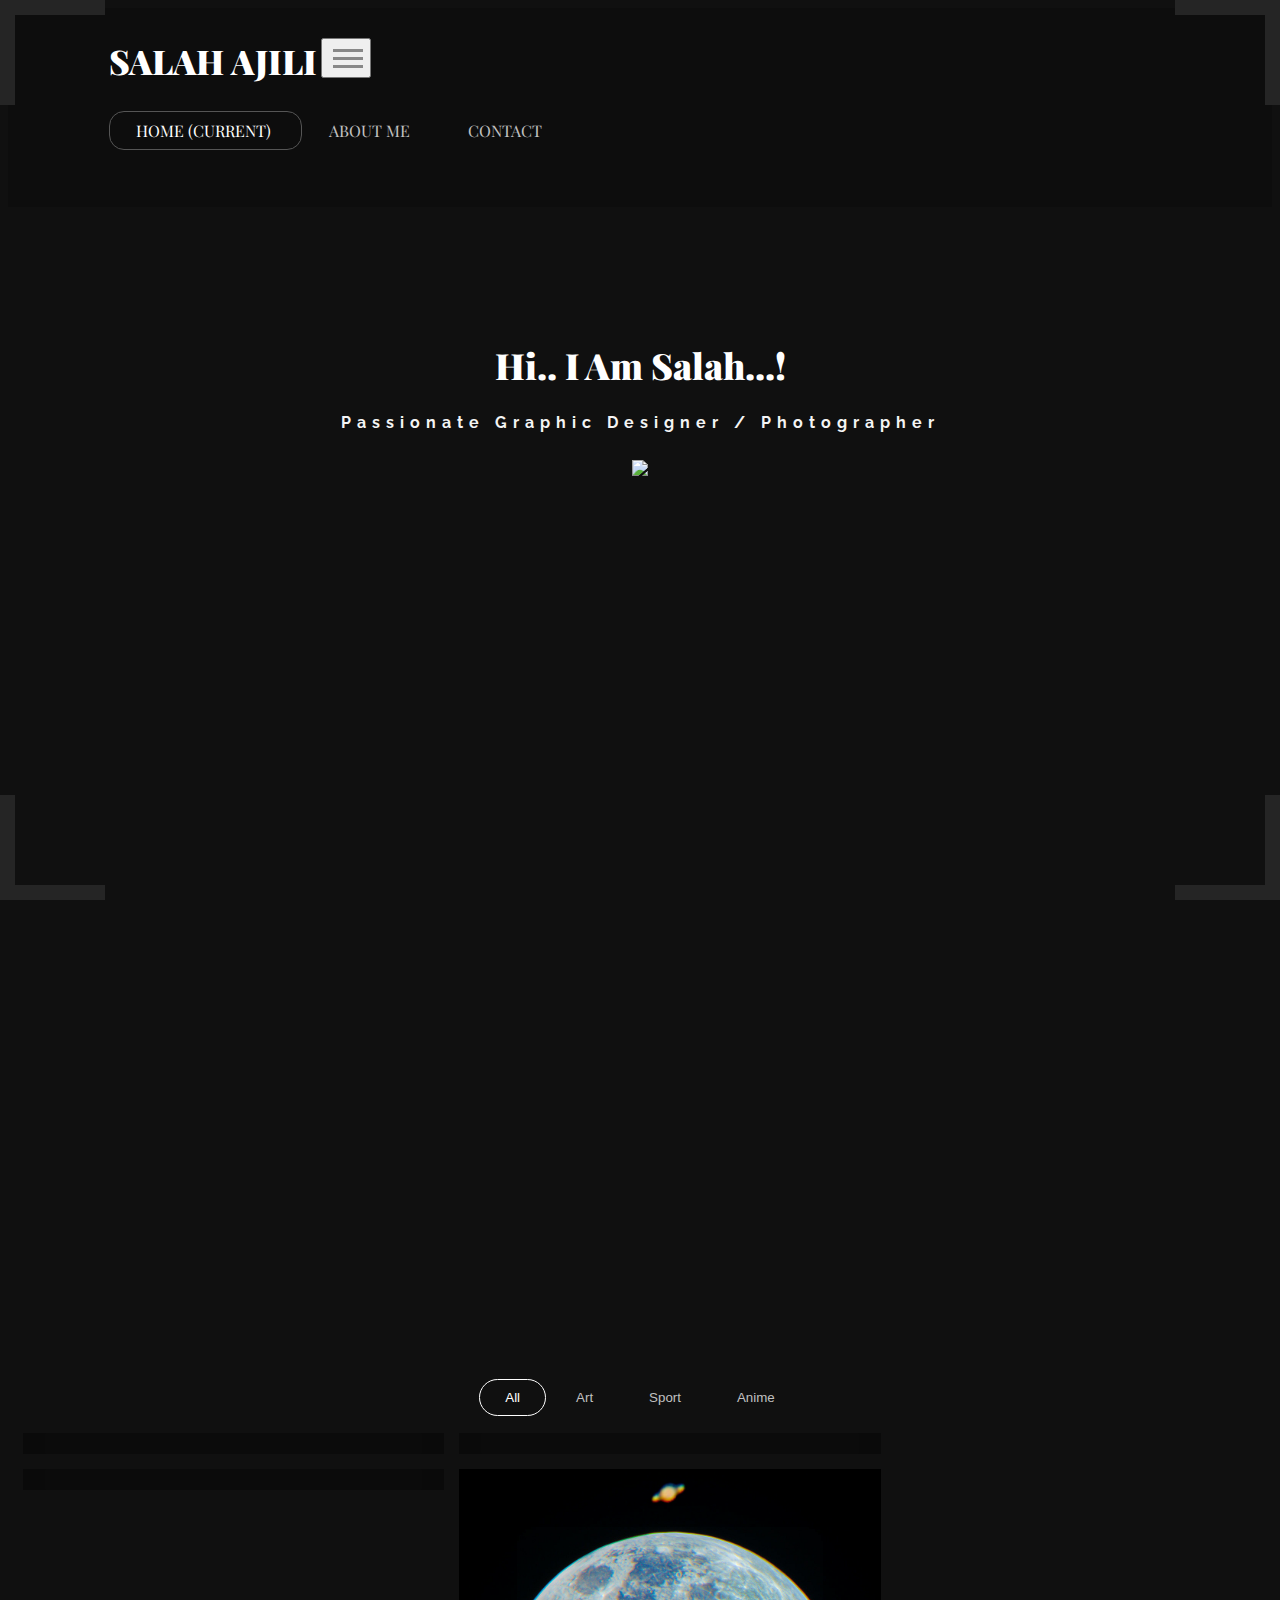
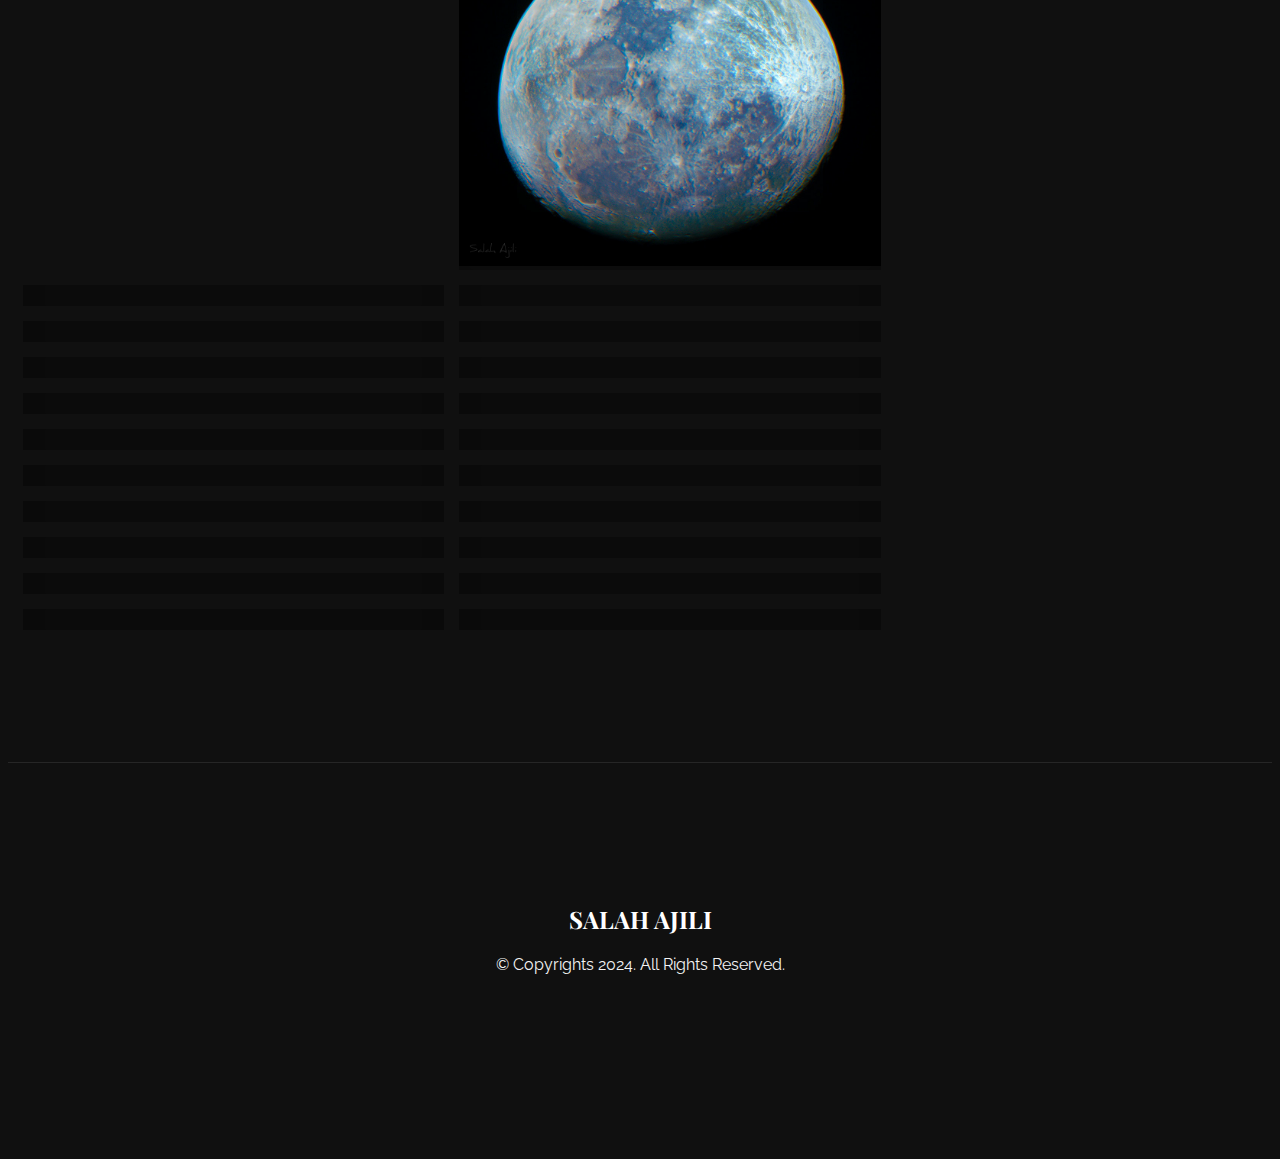
==== commit 8dbd60bc: "hh" ====
--- a/index.html
+++ b/index.html
@@ -67,13 +67,16 @@
 
           <div id="slideshow" class="slideshow-container">
             <div class="slide">
-              <img src="images/art.jpeg" style="width:100%">
+              <img src="images/man.jpeg" style="width:100%">
             </div>
             <div class="slide">
-              <img src="images/a.jpeg" style="width:100%">
-            </div>            
+              <img src="images/water.jpg" style="width:100%">
+            </div>
             <div class="slide">
-              <img src="images/ar4.jpeg" style="width:100%">
+              <img src="images/bird.jpeg" style="width:100%">
+            </div>
+            <div class="slide">
+              <img src="images/nebula.jpg" style="width:100%">
             </div>
             <!-- Add more slides as needed -->
           </div>
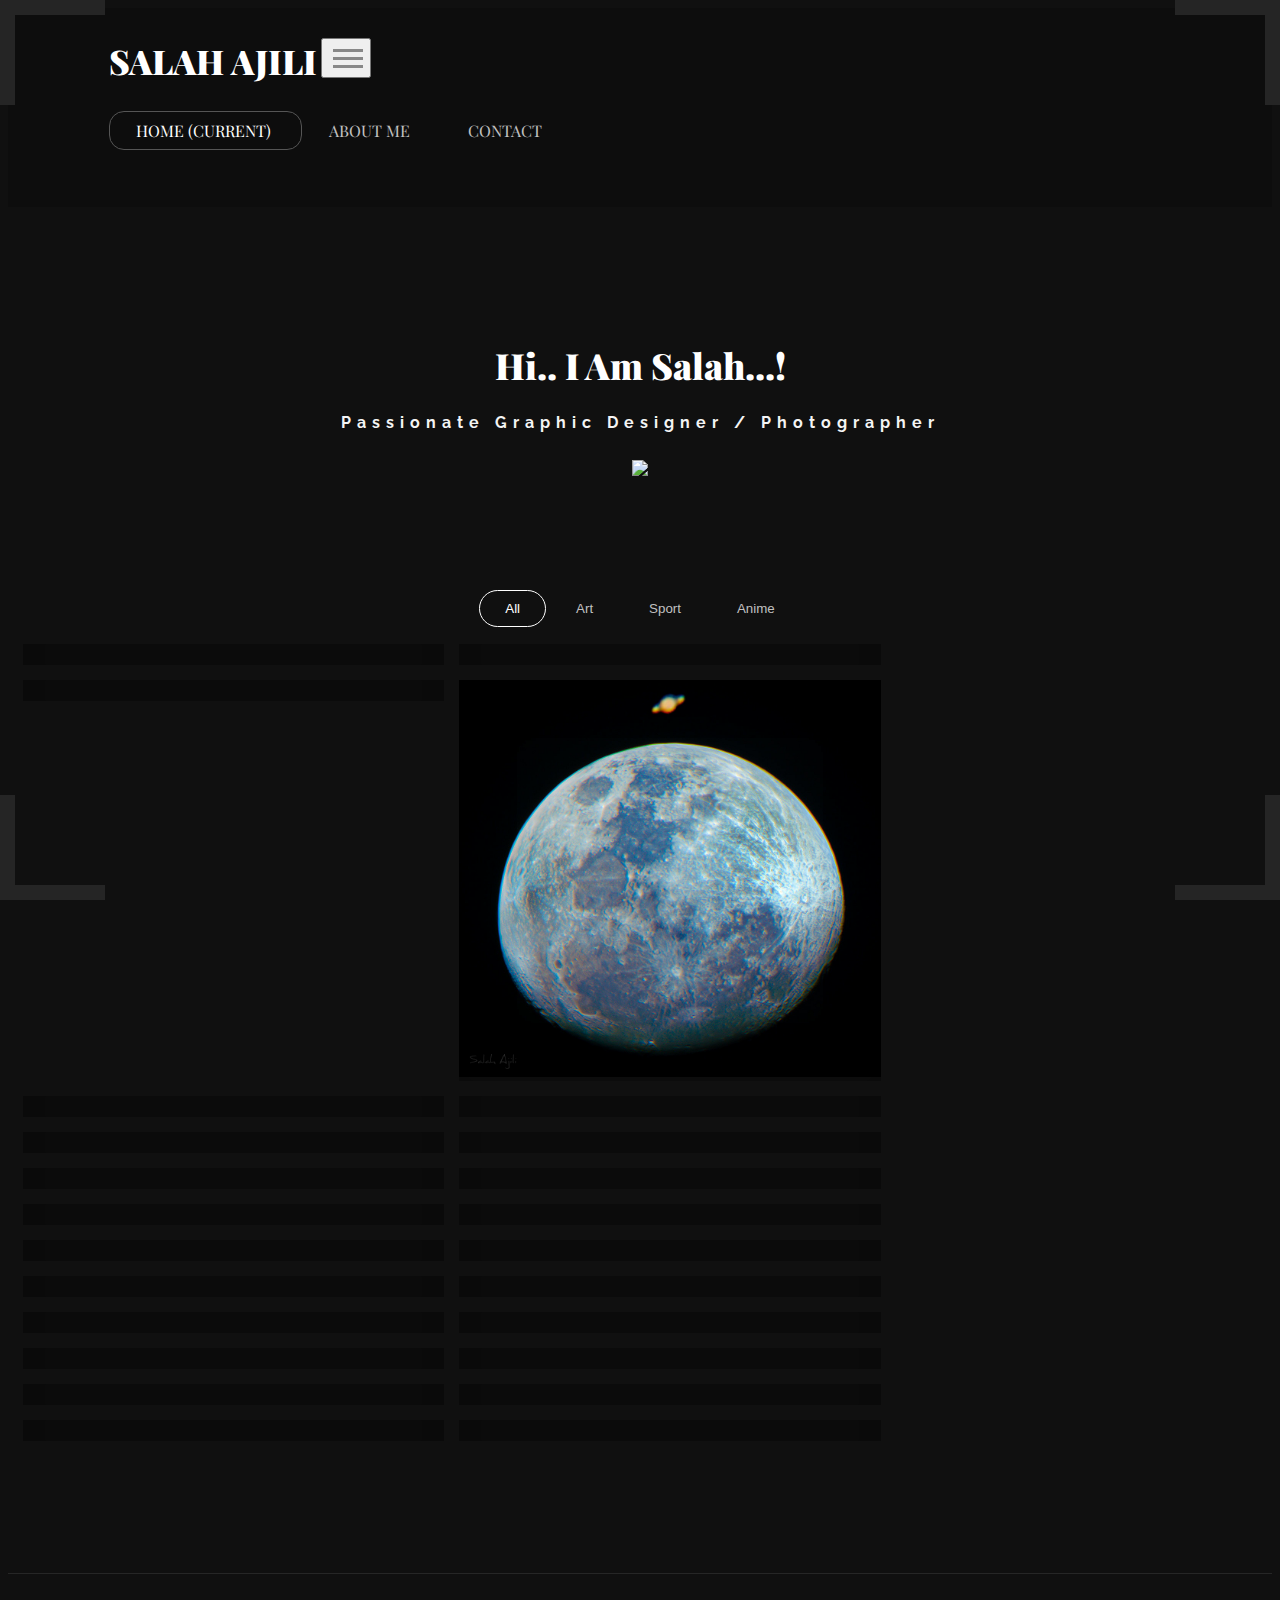
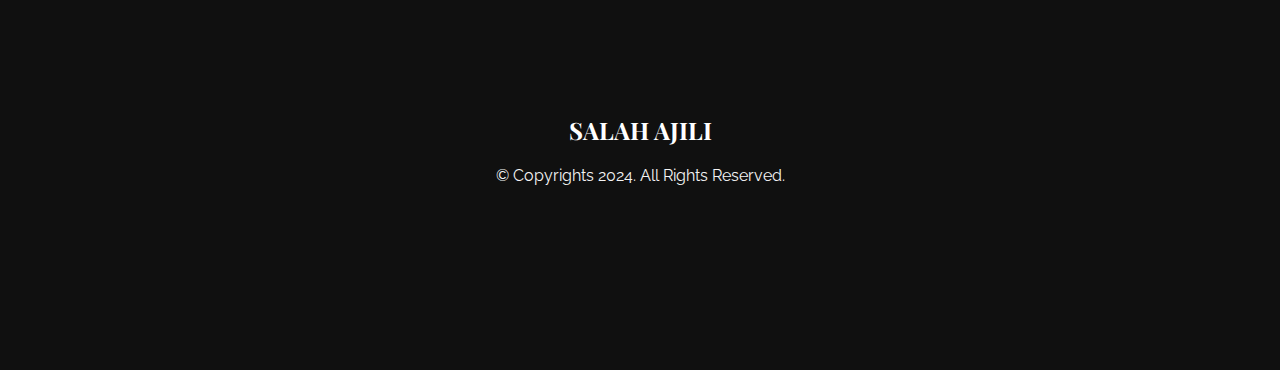
==== commit 27b8ac6c: "jj" ====
--- a/index.html
+++ b/index.html
@@ -63,8 +63,6 @@
       <div class="container">
         <h1>Hi.. I Am Salah...!</h1>
         <h5>Passionate Graphic Designer / Photographer</h5>
-        <section >
-
           <div id="slideshow" class="slideshow-container">
             <div class="slide">
               <img src="images/man.jpeg" style="width:100%">
@@ -80,7 +78,6 @@
             </div>
             <!-- Add more slides as needed -->
           </div>
-        </section>
       </div>
     </div>
   </header>
--- a/css/style.css
+++ b/css/style.css
@@ -996,10 +996,12 @@
     top: 0;
     left: 0;
     width: 100%; /* Make the slides fill the container */
-    height: 100%; /* Make the slides fill the container */
     background-size: cover; /* Cover the entire area of the container */
     background-position: center; /* Center the background image */
     transition: opacity 1s ease-in-out;
+    width: 100%; /* Full width of the container */
+    height: auto; /* Adjust the height automatically */
+    object-fit: cover; 
   }
   
   /* Fading animation */
@@ -1023,9 +1025,10 @@
   .slideshow-container {
     position: relative;
     max-width: 100vw; /* 100% of the viewport width */
-    height: 90vh; /* 90% of the viewport height */
+    height: auto; /* 90% of the viewport height */
     margin: auto; /* Center the container */
     overflow: hidden; /* Hide the overflow */
+
   }
   .slide.active {
     opacity: 1;
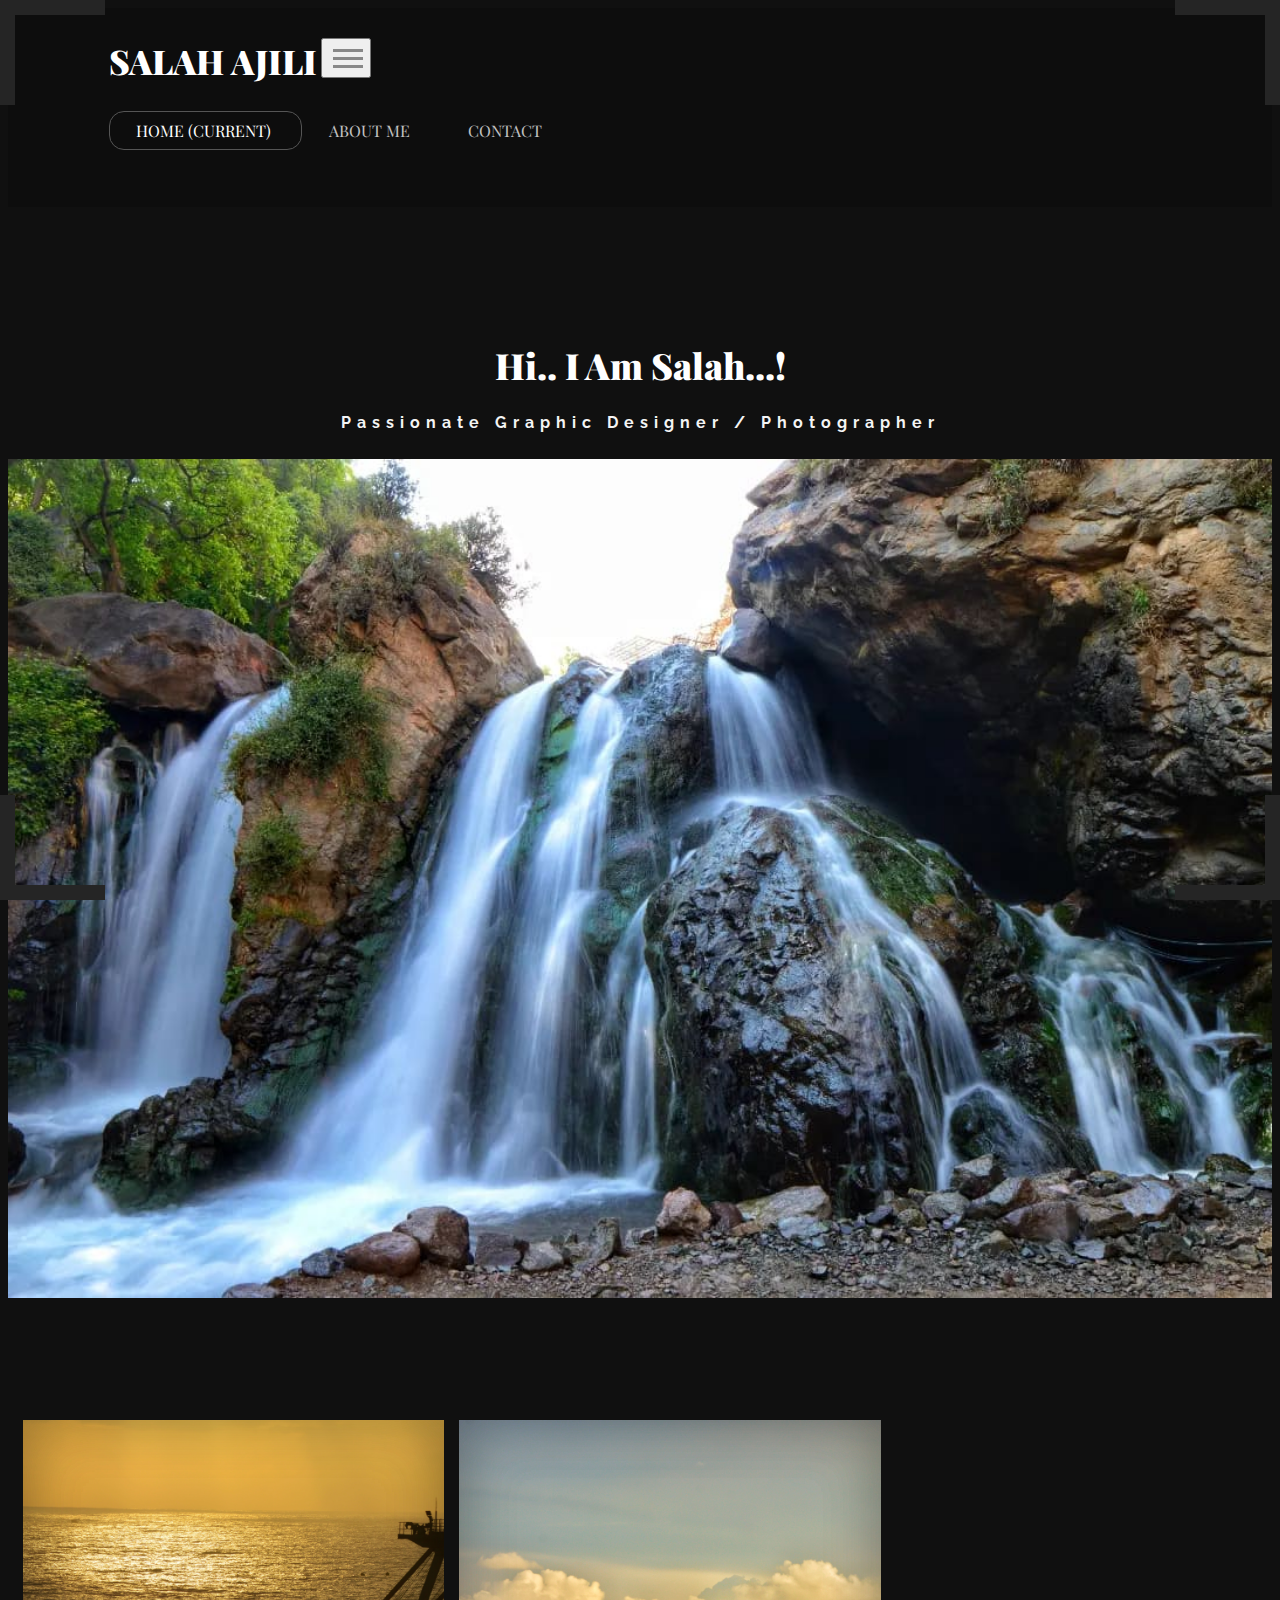
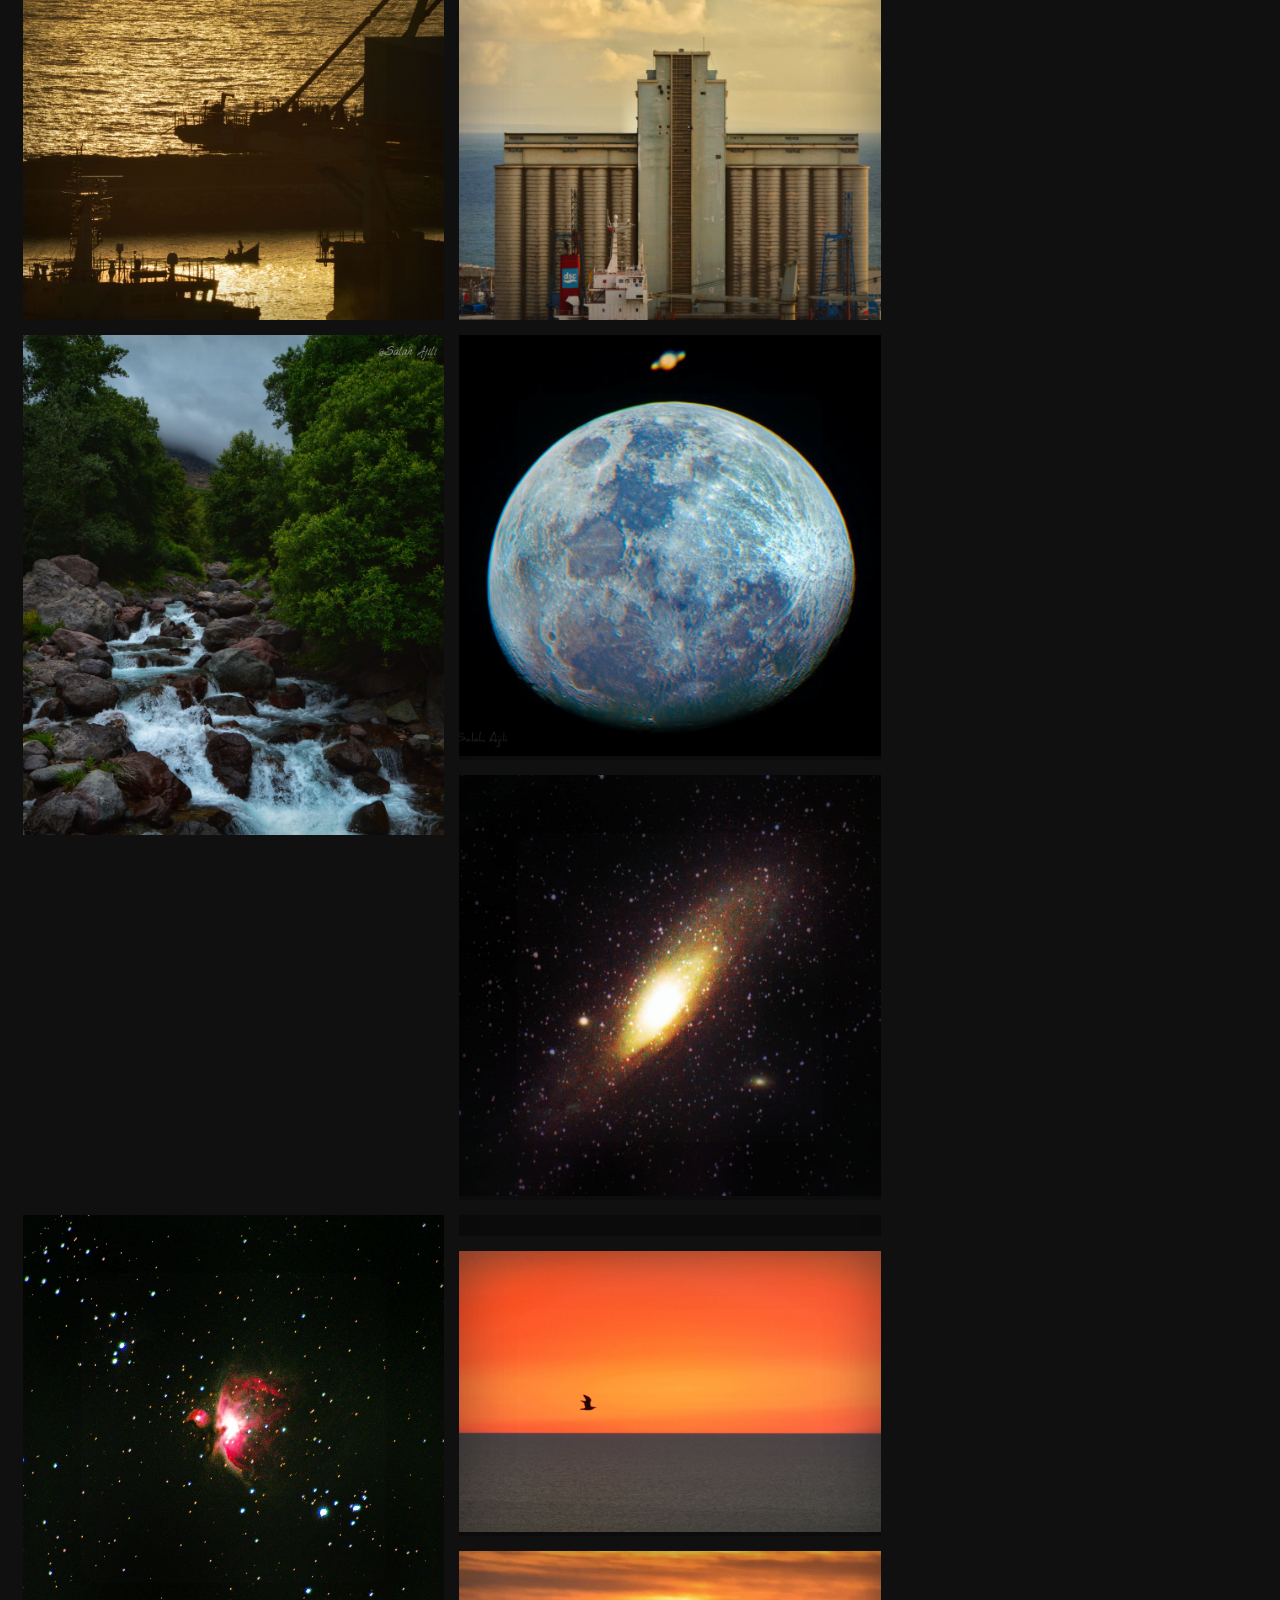
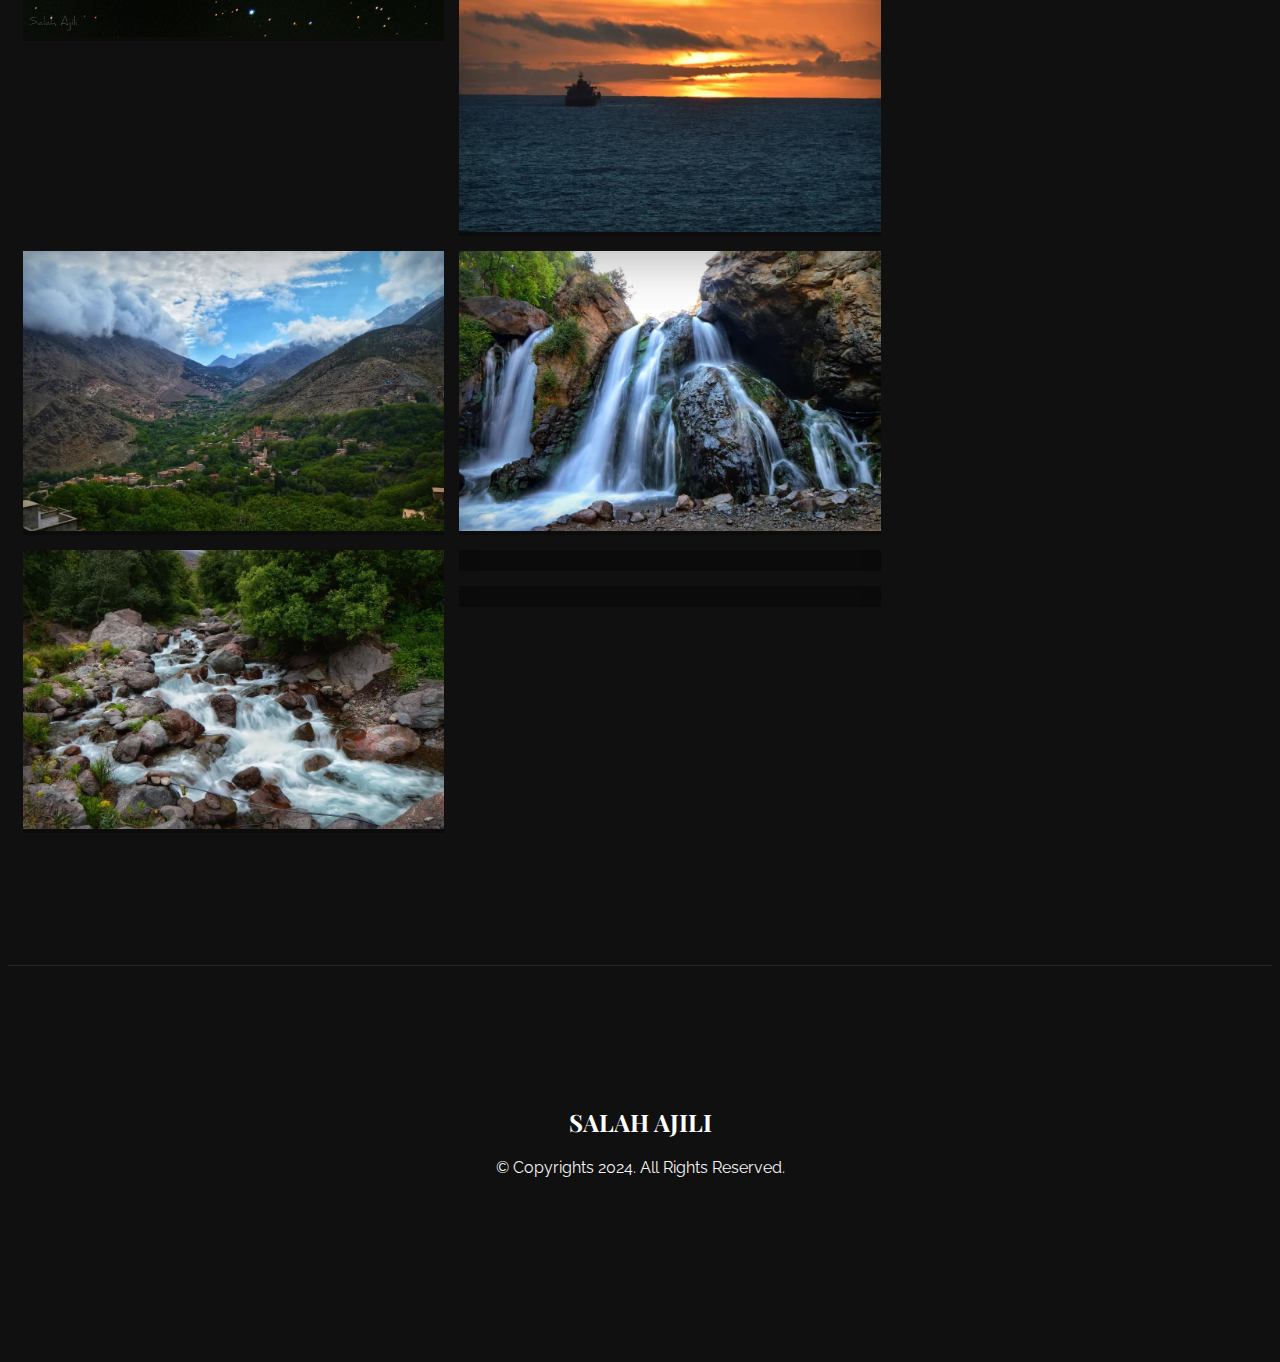
==== commit 36e881a3: "hh" ====
--- a/index.html
+++ b/index.html
@@ -7,7 +7,7 @@
   <meta name="viewport" content="width=device-width, initial-scale=1, shrink-to-fit=no">
   <!-- The above 3 meta tags *must* come first in the head; any other head content must come *after* these tags -->
   <title>SALAH AJILI - Photographer - Graphic Designer</title>
-  <meta name="description" content="JPhotography - Minimal Photography Portfolio HTML5 Template">
+  <meta name="description" content="Photographer">
 
   <!-- Playfair Display - Raleway Fonts -->
   <link href="https://fonts.googleapis.com/css?family=Playfair+Display:700,900|Raleway:100,300,400,600,700"
@@ -65,16 +65,19 @@
         <h5>Passionate Graphic Designer / Photographer</h5>
           <div id="slideshow" class="slideshow-container">
             <div class="slide">
-              <img src="images/man.jpeg" style="width:100%">
+              <img src="images/w2.jpg" style="width:100%">
             </div>
             <div class="slide">
-              <img src="images/water.jpg" style="width:100%">
+              <img src="images/w3.jpg" style="width:100%">
+            </div>
+            <div class="slide">
+              <img src="images/man.jpeg" style="width:100%">
             </div>
             <div class="slide">
               <img src="images/bird.jpeg" style="width:100%">
             </div>
             <div class="slide">
-              <img src="images/nebula.jpg" style="width:100%">
+              <img src="images/cat.jpeg" style="width:100%">
             </div>
             <!-- Add more slides as needed -->
           </div>
@@ -98,13 +101,15 @@
   <section class="gallery">
     <div class="container-fluid">
       <div class="row">
-        <!-- Mixit Up Controls -->
+        <!-- 
         <div class="controls">
           <button type="button" class="control" data-filter="all">All</button>
-          <button type="button" class="control" data-filter=".landscape">Art</button>
-          <button type="button" class="control" data-filter=".portrait">Sport</button>
-          <button type="button" class="control" data-filter=".product">Anime</button>
-        </div>
+          <button type="button" class="control" data-filter=".landscape">Landscape</button>
+          <button type="button" class="control" data-filter=".portrait">Astrophotography</button>
+          <button type="button" class="control" data-filter=".portrait">Events</button>
+          <button type="button" class="control" data-filter=".product">Portrait</button>
+          <button type="button" class="control" data-filter=".product">Animals</button>
+        </div> Mixit Up Controls -->
       </div>
 
       <!-- The Modal -->
@@ -121,17 +126,14 @@
       <div class="row">
         <div class="fw mix-container home-gallery">
           <div class="mix portrait">
-            <a href="project-slider.html" class="thumb-a">
-              <div class="item-hover">
-                <div class="hover-text">
-                  <h3>art</h3>
-                </div>
-              </div>
-              <div class="item-img">
-                <img src="images/art.jpeg" alt="" />
-              </div>
-              <div class="item-img">
-                <img src="images/art1.jpeg" alt="" />
+            <a href="#" class="thumb-a">
+              <div class="item-hover">
+                <div class="hover-text">
+                  <h3>Sunset shade</h3>
+                </div>
+              </div>
+              <div class="item-img">
+                <img src="images/long4.jpeg" alt="" />
               </div>
             </a>
           </div>
@@ -139,11 +141,11 @@
             <a href="#" class="thumb-a">
               <div class="item-hover">
                 <div class="hover-text">
-                  <h3>Art 1</h3>
-                </div>
-              </div>
-              <div class="item-img">
-                <img src="images/art.jpeg" alt="" />
+                  <h3>Safi</h3>
+                </div>
+              </div>
+              <div class="item-img">
+                <img src="images/long5.jpeg" alt="" />
               </div>
             </a>
           </div>
@@ -151,11 +153,11 @@
             <a href="#" class="thumb-a">
               <div class="item-hover">
                 <div class="hover-text">
-                  <h3>Art 2</h3>
-                </div>
-              </div>
-              <div class="item-img">
-                <img src="images/a.jpeg" alt="" />
+                  <h3>Motion</h3>
+                </div>
+              </div>
+              <div class="item-img">
+                <img src="images/long6.jpg" alt="" />
               </div>
             </a>
           </div>
@@ -163,11 +165,11 @@
             <a href="#" class="thumb-a">
               <div class="item-hover">
                 <div class="hover-text">
-                  <h3>Art 3</h3>
-                </div>
-              </div>
-              <div class="item-img">
-                <img src="images/art3.jpg" alt="" />
+                  <h3>Shy saturn</h3>
+                </div>
+              </div>
+              <div class="item-img">
+                <img src="images/saturn.jpg" alt="" />
               </div>
             </a>
           </div>
@@ -175,11 +177,11 @@
             <a href="#" class="thumb-a">
               <div class="item-hover">
                 <div class="hover-text">
-                  <h3>Art 4</h3>
-                </div>
-              </div>
-              <div class="item-img">
-                <img src="images/ar4.jpeg" alt="" />
+                  <h3>Andromeda</h3>
+                </div>
+              </div>
+              <div class="item-img">
+                <img src="images/galaxy.jpg" alt="" />
               </div>
             </a>
           </div>
@@ -188,11 +190,83 @@
             <a href="#" class="thumb-a">
               <div class="item-hover">
                 <div class="hover-text">
-                  <h3>ART</h3>
-                </div>
-              </div>
-              <div class="item-img">
-                <img src="images/art5.png" alt="" />
+                  <h3>Orion nebula</h3>
+                </div>
+              </div>
+              <div class="item-img">
+                <img src="images/nebula.jpg" alt="" />
+              </div>
+            </a>
+          </div>
+          <div class="mix landscape portrait">
+            <a href="#" class="thumb-a">
+              <div class="item-hover">
+                <div class="hover-text">
+                  <h3>Sea</h3>
+                </div>
+              </div>
+              <div class="item-img">
+                <img src="images/man.jpeg" alt="" />
+              </div>
+            </a>
+          </div>
+          <div class="mix landscape portrait product">
+            <a href="#" class="thumb-a">
+              <div class="item-hover">
+                <div class="hover-text">
+                  <h3>Free</h3>
+                </div>
+              </div>
+              <div class="item-img">
+                <img src="images/bird.jpeg" alt="" />
+              </div>
+            </a>
+          </div>
+          <div class="mix landscape portrait">
+            <a href="#" class="thumb-a">
+              <div class="item-hover">
+                <div class="hover-text">
+                  <h3>Sailing</h3>
+                </div>
+              </div>
+              <div class="item-img">
+                <img src="images/ship.jpg" alt="" />
+              </div>
+            </a>
+          </div>
+          <div class="mix landscape portrait product">
+            <a href="#" class="thumb-a">
+              <div class="item-hover">
+                <div class="hover-text">
+                  <h3>Imlil</h3>
+                </div>
+              </div>
+              <div class="item-img">
+                <img src="images/w1.jpg" alt="" />
+              </div>
+            </a>
+          </div>
+          <div class="mix landscape">
+            <a href="#" class="thumb-a">
+              <div class="item-hover">
+                <div class="hover-text">
+                  <h3>Waterfall</h3>
+                </div>
+              </div>
+              <div class="item-img">
+                <img src="images/w2.jpg" alt="" />
+              </div>
+            </a>
+          </div>
+          <div class="mix landscape portrait">
+            <a href="#" class="thumb-a">
+              <div class="item-hover">
+                <div class="hover-text">
+                  <h3>Motion</h3>
+                </div>
+              </div>
+              <div class="item-img">
+                <img src="images/w3.jpg" alt="" />
               </div>
             </a>
           </div>
@@ -200,83 +274,11 @@
             <a href="#" class="thumb-a">
               <div class="item-hover">
                 <div class="hover-text">
-                  <h3>ART</h3>
-                </div>
-              </div>
-              <div class="item-img">
-                <img src="images/art6.png" alt="" />
-              </div>
-            </a>
-          </div>
-          <div class="mix landscape portrait product">
-            <a href="#" class="thumb-a">
-              <div class="item-hover">
-                <div class="hover-text">
-                  <h3>ART</h3>
-                </div>
-              </div>
-              <div class="item-img">
-                <img src="images/art7.png" alt="" />
-              </div>
-            </a>
-          </div>
-          <div class="mix landscape portrait">
-            <a href="#" class="thumb-a">
-              <div class="item-hover">
-                <div class="hover-text">
-                  <h3>ART</h3>
-                </div>
-              </div>
-              <div class="item-img">
-                <img src="images/art8.png" alt="" />
-              </div>
-            </a>
-          </div>
-          <div class="mix landscape portrait product">
-            <a href="#" class="thumb-a">
-              <div class="item-hover">
-                <div class="hover-text">
-                  <h3>ART</h3>
-                </div>
-              </div>
-              <div class="item-img">
-                <img src="images/art9.png" alt="" />
-              </div>
-            </a>
-          </div>
-          <div class="mix landscape">
-            <a href="#" class="thumb-a">
-              <div class="item-hover">
-                <div class="hover-text">
-                  <h3>ART</h3>
-                </div>
-              </div>
-              <div class="item-img">
-                <img src="images/art10.png" alt="" />
-              </div>
-            </a>
-          </div>
-          <div class="mix landscape portrait">
-            <a href="#" class="thumb-a">
-              <div class="item-hover">
-                <div class="hover-text">
-                  <h3>ART</h3>
-                </div>
-              </div>
-              <div class="item-img">
-                <img src="images/art11.png" alt="" />
-              </div>
-            </a>
-          </div>
-          <div class="mix portrait product">
-            <a href="#" class="thumb-a">
-              <div class="item-hover">
-                <div class="hover-text">
-                  <h3>Surf</h3>
-                </div>
-              </div>
-              <div class="item-img">
-                <img src="images/surf.png" alt="" />
+                  <h3>Cat</h3>
+                </div>
+              </div>
+              <div class="item-img">
+                <img src="images/cat.jpeg" alt="" />
               </div>
             </a>
           </div>
@@ -284,134 +286,15 @@
             <a href="#" class="thumb-a">
               <div class="item-hover">
                 <div class="hover-text">
-                  <h3>Surf</h3>
-                </div>
-              </div>
-              <div class="item-img">
-                <img src="images/surf1.png" alt="" />
-              </div>
-            </a>
-          </div>
-          <div class="mix landscape">
-            <a href="#" class="thumb-a">
-              <div class="item-hover">
-                <div class="hover-text">
-                  <h3>Surf</h3>
-                </div>
-              </div>
-              <div class="item-img">
-                <img src="images/surf2.png" alt="" />
-              </div>
-            </a>
-          </div>
-          <div class="mix portrait">
-            <a href="#" class="thumb-a">
-              <div class="item-hover">
-                <div class="hover-text">
-                  <h3>Surf</h3>
-                </div>
-              </div>
-              <div class="item-img">
-                <img src="images/surf3.png" alt="" />
-              </div>
-            </a>
-          </div>
-          <div class="mix portrait">
-            <a href="#" class="thumb-a">
-              <div class="item-hover">
-                <div class="hover-text">
-                  <h3>Surf</h3>
-                </div>
-              </div>
-              <div class="item-img">
-                <img src="images/surf4.png" alt="" />
-              </div>
-            </a>
-          </div>
-          <div class="mix portrait">
-            <a href="#" class="thumb-a">
-              <div class="item-hover">
-                <div class="hover-text">
-                  <h3>Surf</h3>
-                </div>
-              </div>
-              <div class="item-img">
-                <img src="images/surf5.png" alt="" />
-              </div>
-            </a>
-          </div>
-          <div class="mix portrait">
-            <a href="#" class="thumb-a">
-              <div class="item-hover">
-                <div class="hover-text">
-                  <h3>Surf</h3>
-                </div>
-              </div>
-              <div class="item-img">
-                <img src="images/surf6.png" alt="" />
-              </div>
-            </a>
-          </div>
-          <div class="mix portrait">
-            <a href="#" class="thumb-a">
-              <div class="item-hover">
-                <div class="hover-text">
-                  <h3>Surf</h3>
-                </div>
-              </div>
-              <div class="item-img">
-                <img src="images/surf7.png" alt="" />
-              </div>
-            </a>
-          </div>
-          <div class="mix portrait">
-            <a href="#" class="thumb-a">
-              <div class="item-hover">
-                <div class="hover-text">
-                  <h3>Surf</h3>
-                </div>
-              </div>
-              <div class="item-img">
-                <img src="images/surf8.png" alt="" />
-              </div>
-            </a>
-          </div>
-          <div class="mix portrait">
-            <a href="#" class="thumb-a">
-              <div class="item-hover">
-                <div class="hover-text">
-                  <h3>Surf</h3>
-                </div>
-              </div>
-              <div class="item-img">
-                <img src="images/surf9.png" alt="" />
-              </div>
-            </a>
-          </div>
-          <div class="mix portrait">
-            <a href="#" class="thumb-a">
-              <div class="item-hover">
-                <div class="hover-text">
-                  <h3>Surf</h3>
-                </div>
-              </div>
-              <div class="item-img">
-                <img src="images/surf10.png" alt="" />
-              </div>
-            </a>
-          </div>
-          <div class="mix portrait">
-            <a href="#" class="thumb-a">
-              <div class="item-hover">
-                <div class="hover-text">
-                  <h3>Surf</h3>
-                </div>
-              </div>
-              <div class="item-img">
-                <img src="images/surf11.png" alt="" />
-              </div>
-            </a>
-          </div>
+                  <h3>Waves</h3>
+                </div>
+              </div>
+              <div class="item-img">
+                <img src="images/waves.jpeg" alt="" />
+              </div>
+            </a>
+          </div>
+
 
         </div>
 
--- a/css/style.css
+++ b/css/style.css
@@ -556,12 +556,19 @@
 
 .contact-info {
     margin-top: 100px;
+    display: flex;  /* Enable Flexbox */
+    justify-content: center; /* Center horizontally */
+    align-items: center; /* Center vertically */
+    text-align: center; /* Center text for the content */
 }
 .contact-info .card {
     background-color: #F4F4F4;
     border:none;
     padding: 50px 10px;
     text-align: center;
+    box-shadow: 0 2px 4px rgba(0,0,0,0.1); /* Optional: Adds a subtle shadow around the card */
+        /* Additional styling as needed */
+      
 }
 #map {
     display: block;
@@ -1033,4 +1040,58 @@
   .slide.active {
     opacity: 1;
     position: relative;
-  }+  }
+
+  .achievement-card {
+    display: flex;
+    align-items: center;
+    background-color: #f2f2f2;
+    border-radius: 8px;
+    padding: 20px;
+    box-shadow: 0 4px 6px rgba(0,0,0,0.1);
+    margin: 20px 0;
+  }
+  
+  .achievement-icon img {
+    width: 60px; /* Adjust size as needed */
+    height: 60px; /* Adjust size as needed */
+    border-radius: 50%; /* Circular badge/icon */
+    margin-right: 20px;
+  }
+  
+  .achievement-info {
+    color: #333;
+  }
+  
+  .achievement-title {
+    margin: 0;
+    color: #007bff; /* Adjust color as needed */
+    font-weight: bold;
+  }
+  
+  .achievement-description {
+    margin: 5px 0 0;
+    font-size: 14px;
+  }
+
+
+    .center-text {
+      text-align: center;
+    }
+    .copy-btn {
+      display: block;
+      width: 100px;
+      margin: 20px auto;
+      padding: 10px;
+      text-align: center;
+      background-color: #4d4d4d;
+      color: white;
+      border: none;
+      border-radius: 5px;
+      cursor: pointer;
+      font-size: 12px; /* Adjust the size as needed */
+
+    }
+    .copy-btn:hover {
+        background-color: #858484; /* Darker shade when hovered */
+      }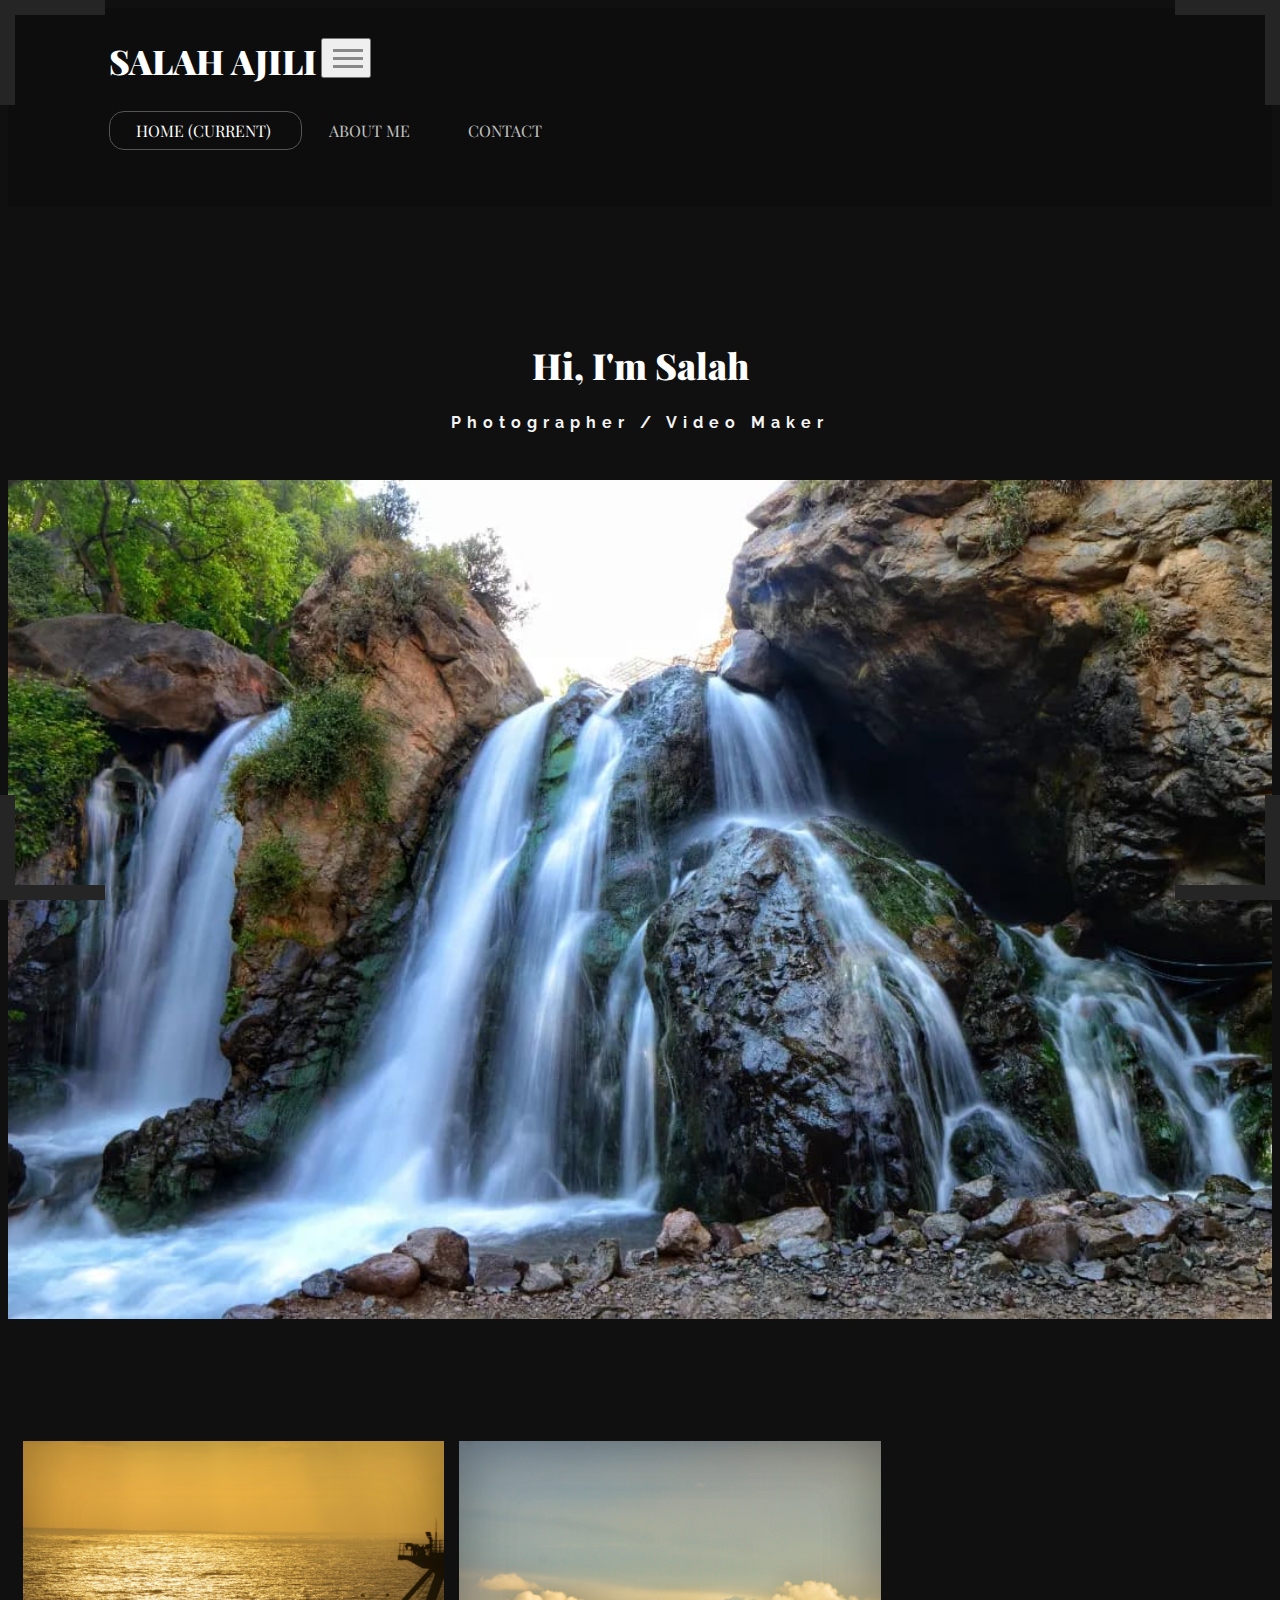
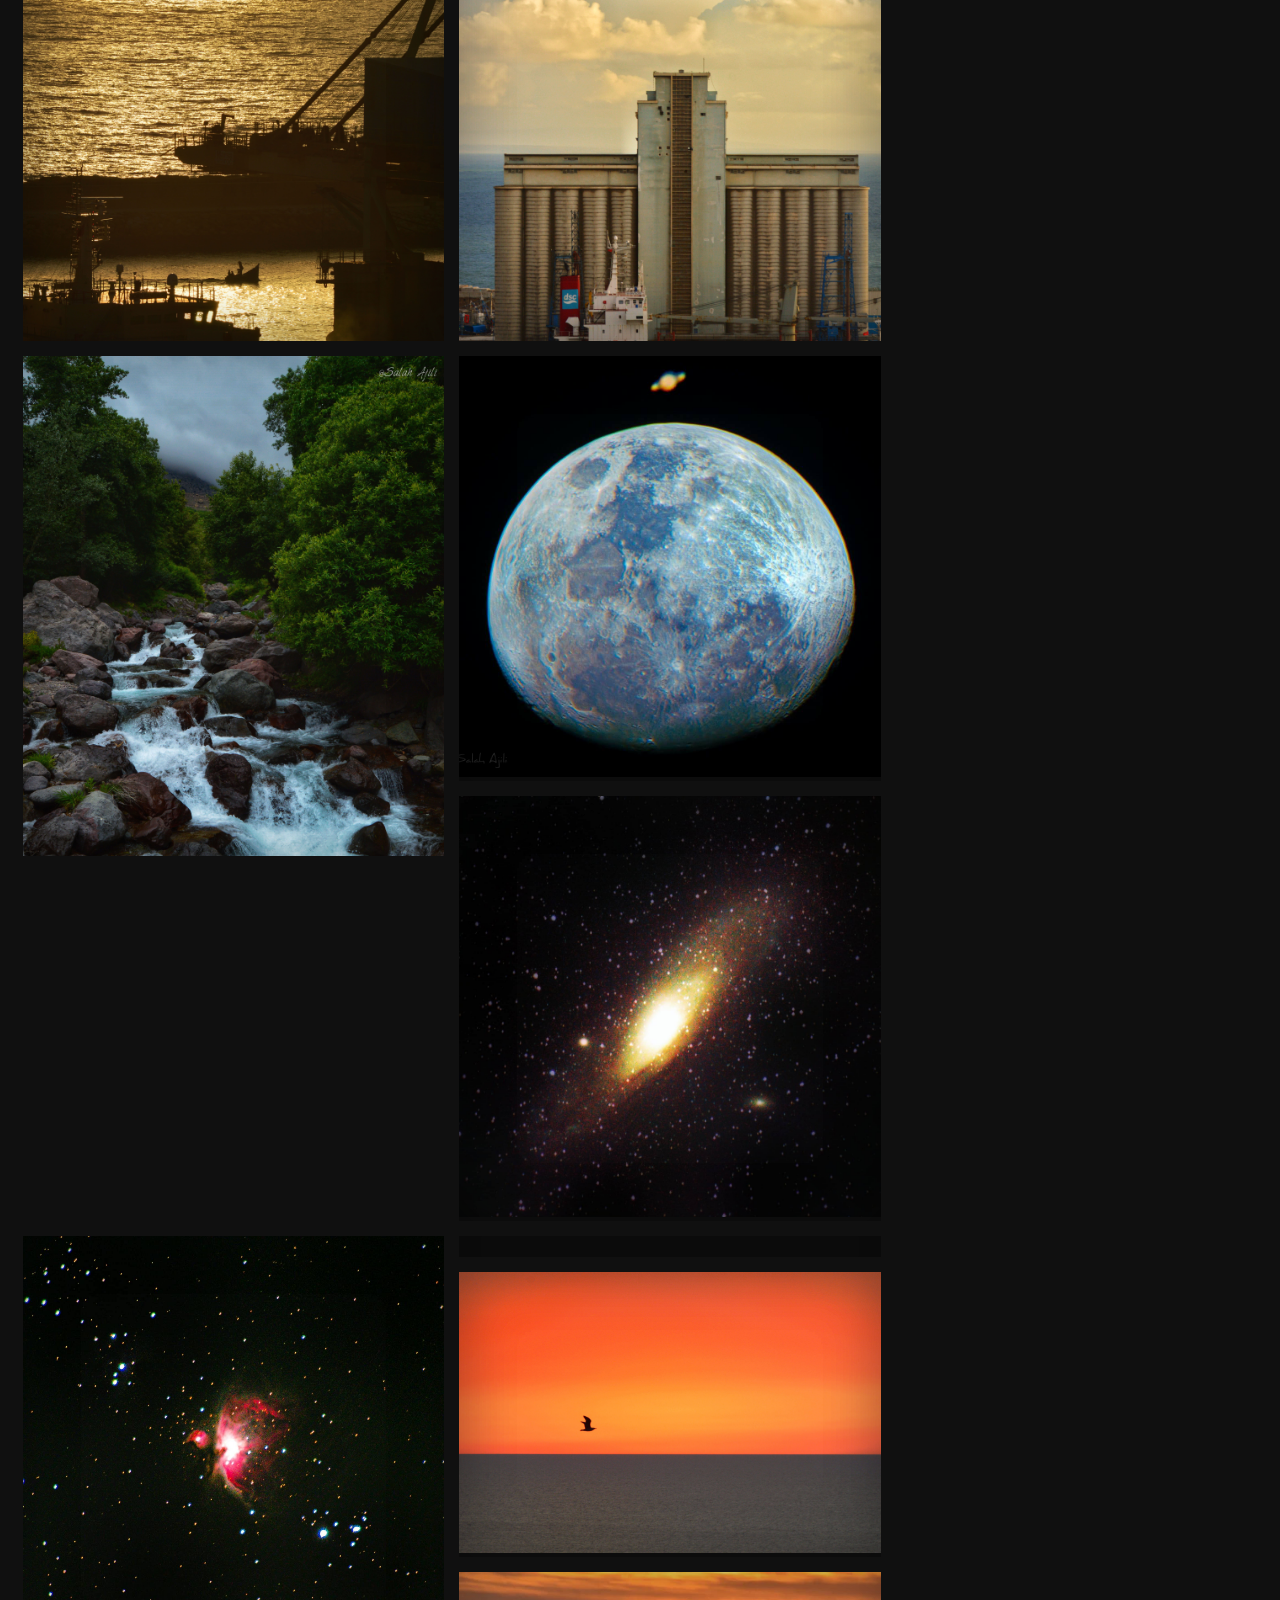
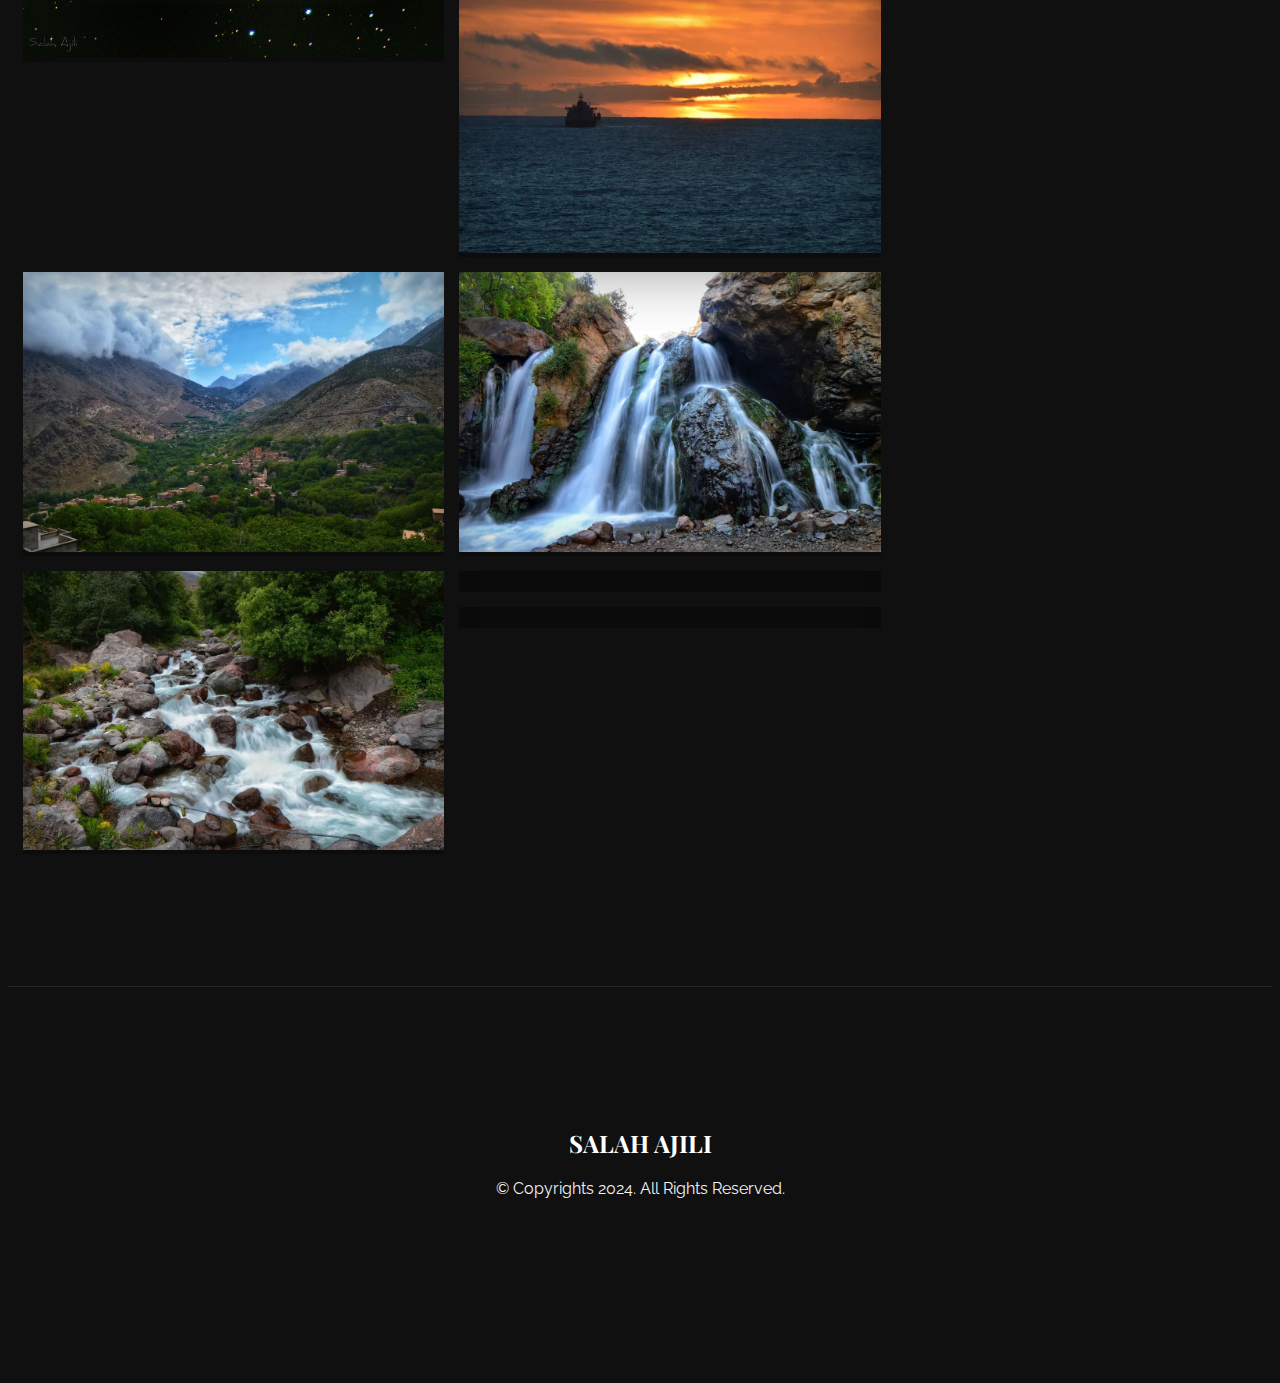
==== commit 44c4efb9: "hh" ====
--- a/index.html
+++ b/index.html
@@ -6,7 +6,7 @@
   <meta http-equiv="X-UA-Compatible" content="IE=edge">
   <meta name="viewport" content="width=device-width, initial-scale=1, shrink-to-fit=no">
   <!-- The above 3 meta tags *must* come first in the head; any other head content must come *after* these tags -->
-  <title>SALAH AJILI - Photographer - Graphic Designer</title>
+  <title>SALAH AJILI - Photographer - Video Editor</title>
   <meta name="description" content="Photographer">
 
   <!-- Playfair Display - Raleway Fonts -->
@@ -61,8 +61,8 @@
 
     <div id="hero-text">
       <div class="container">
-        <h1>Hi.. I Am Salah...!</h1>
-        <h5>Passionate Graphic Designer / Photographer</h5>
+        <h1>Hi, I'm Salah</h1>
+        <h5>Photographer / Video Maker</h5><br>
           <div id="slideshow" class="slideshow-container">
             <div class="slide">
               <img src="images/w2.jpg" style="width:100%">
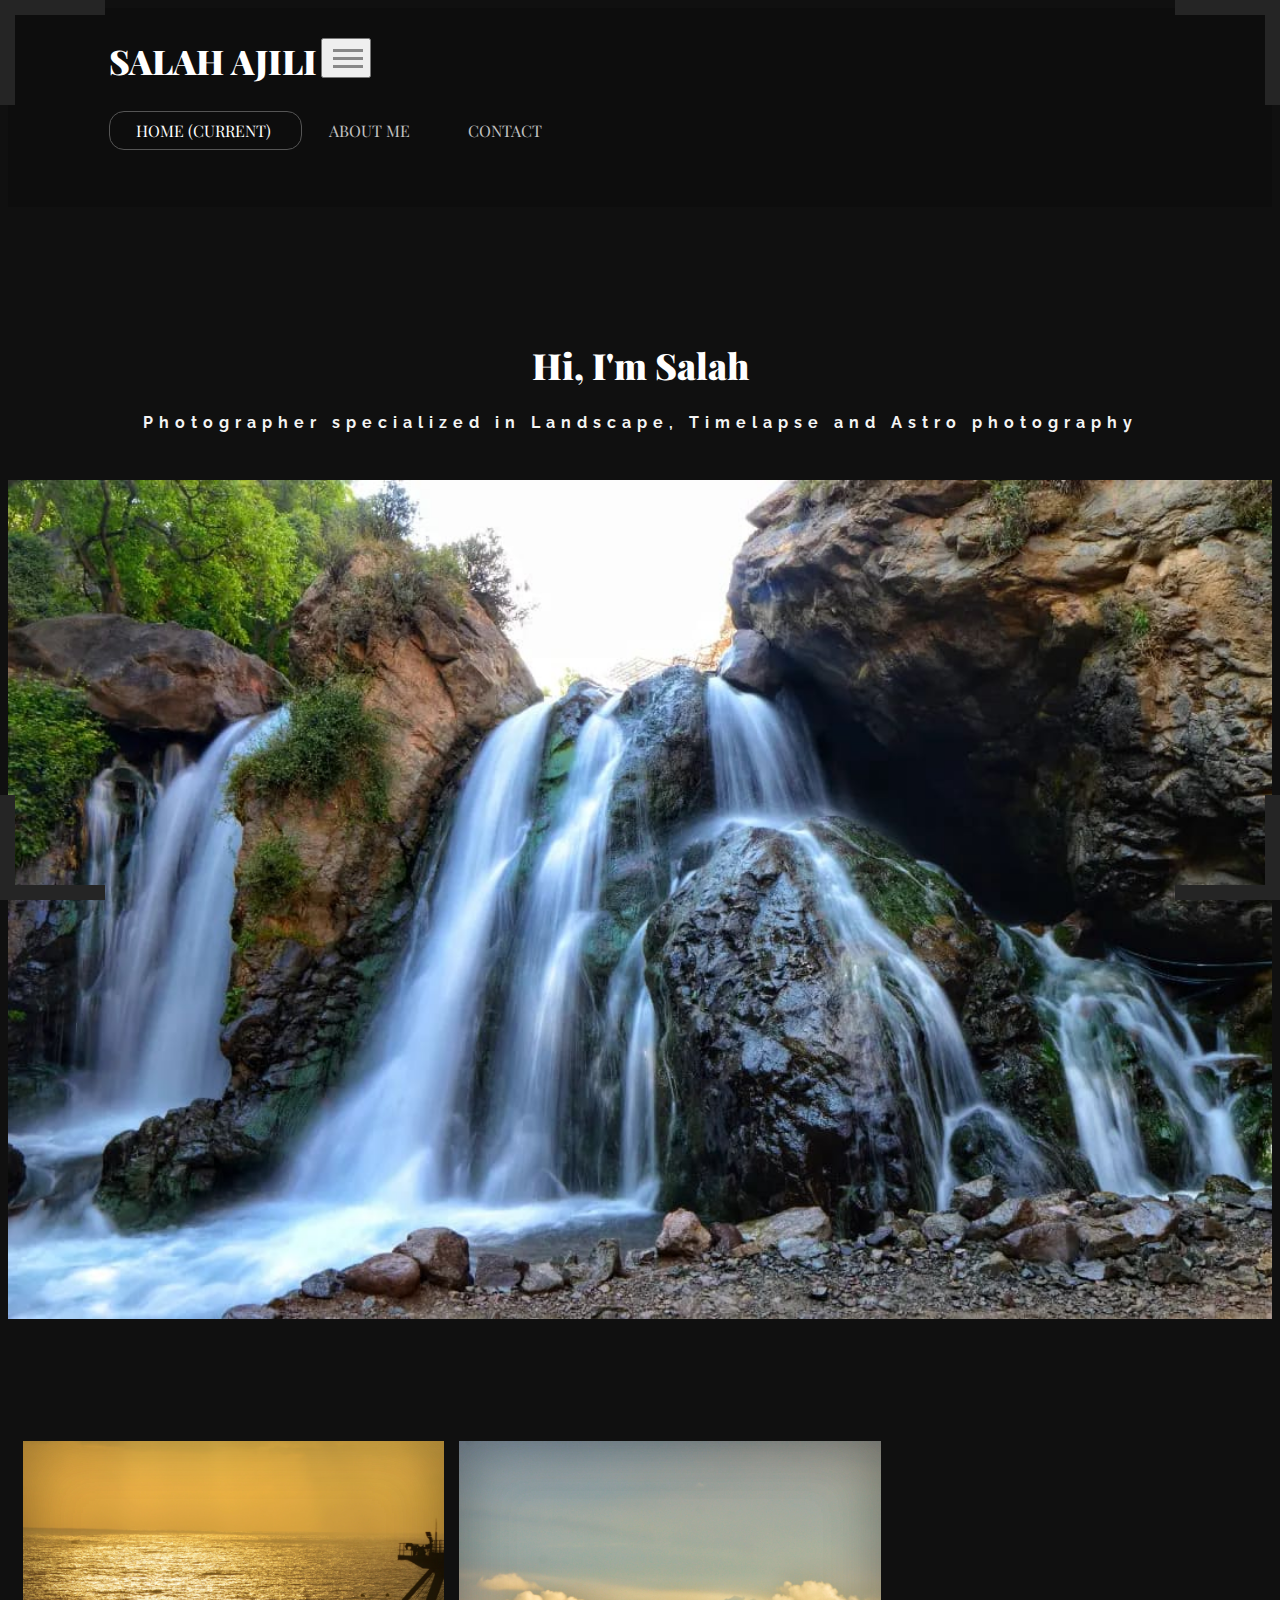
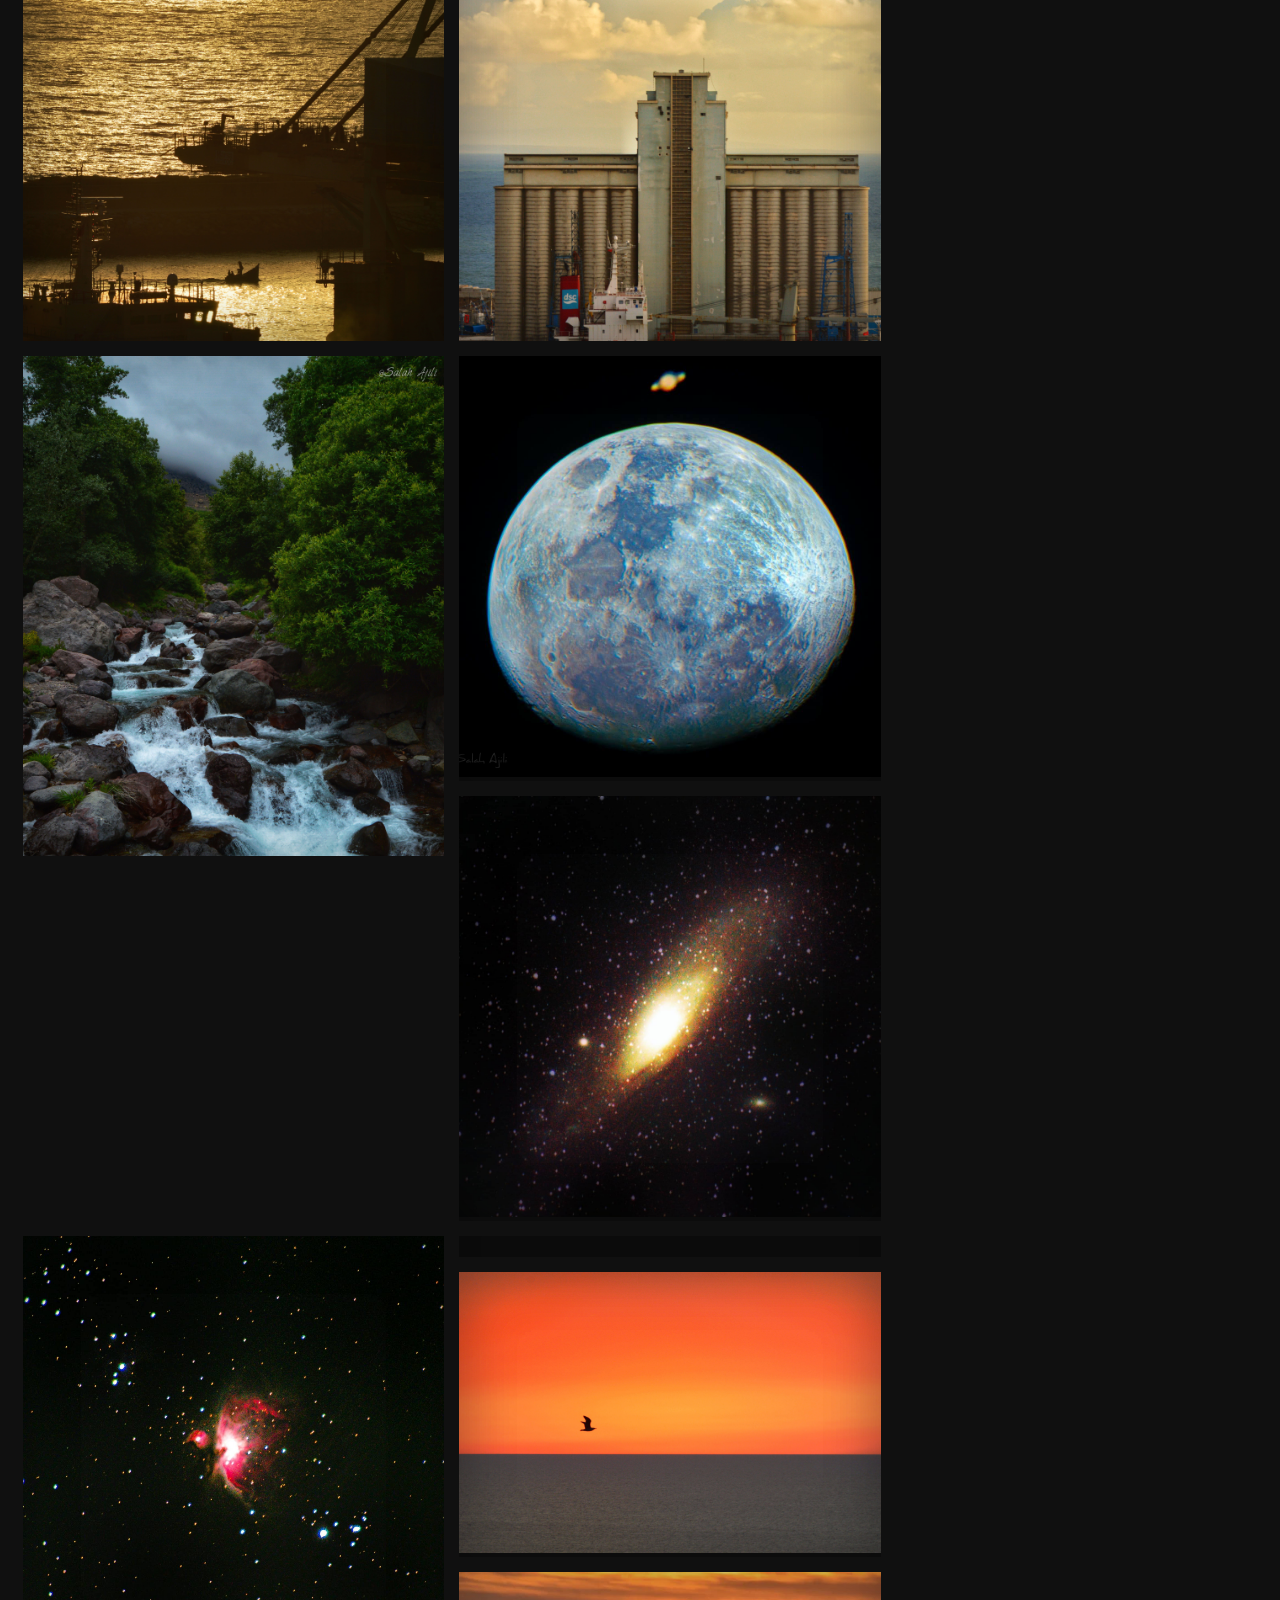
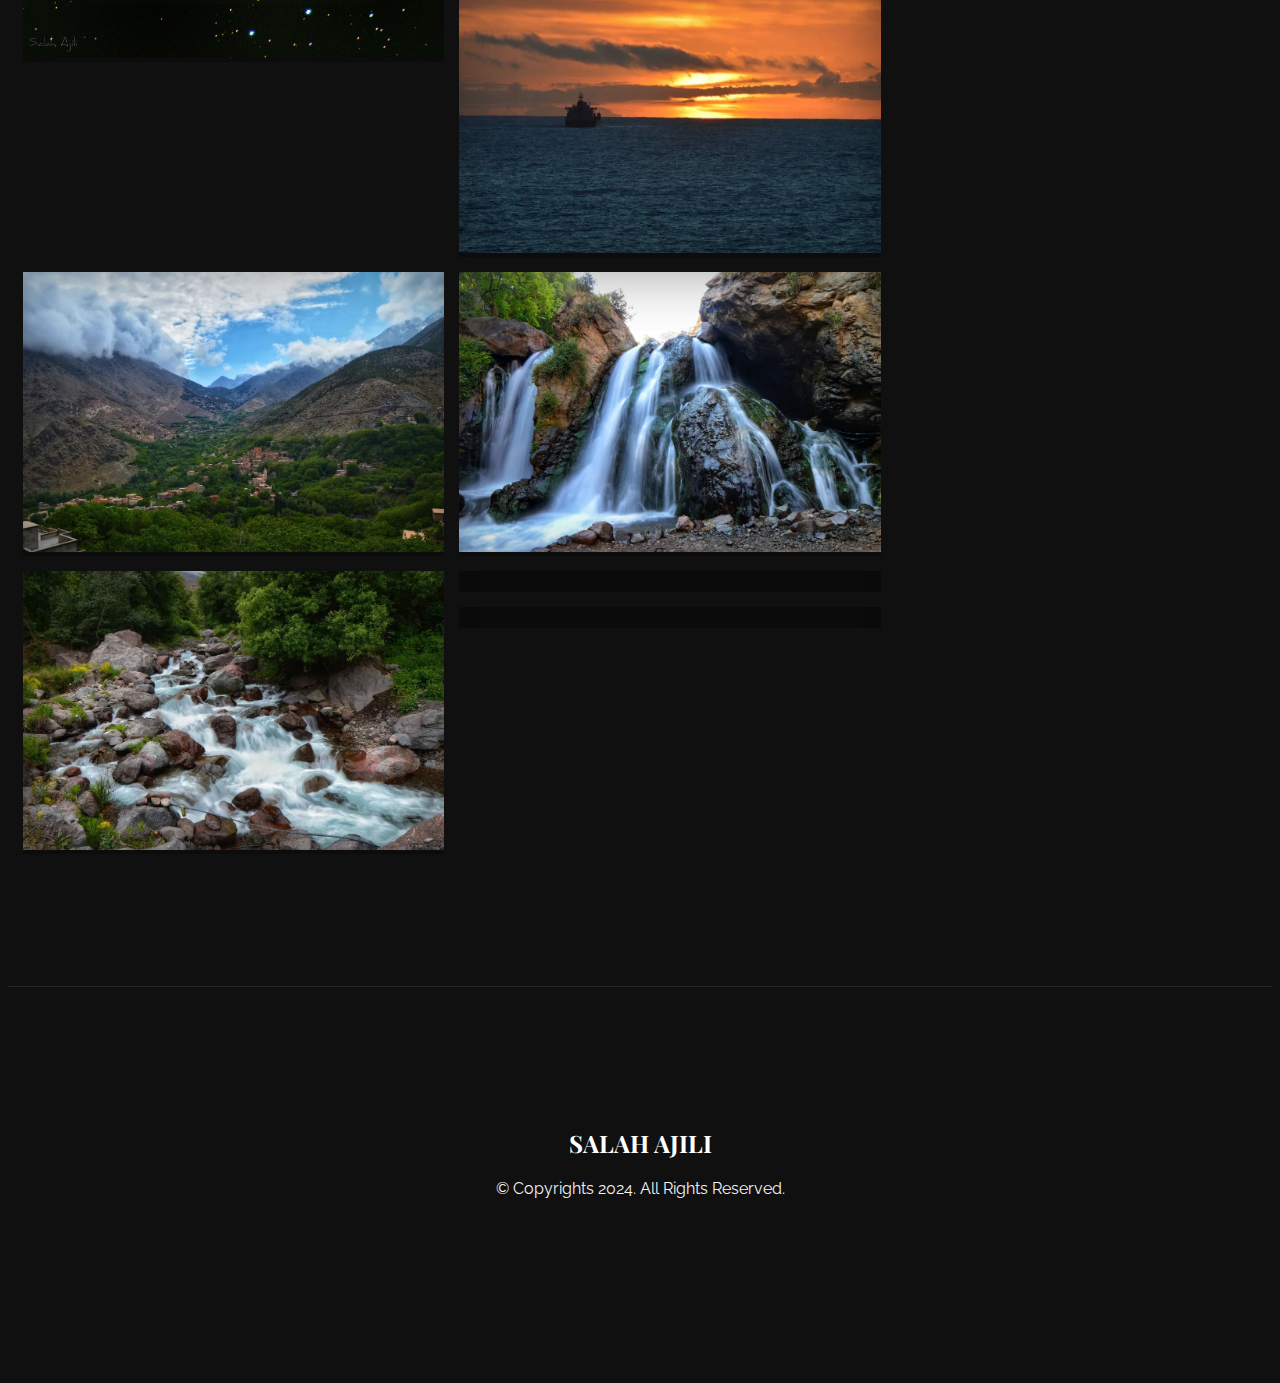
==== commit 3b6611cc: "j" ====
--- a/index.html
+++ b/index.html
@@ -6,7 +6,7 @@
   <meta http-equiv="X-UA-Compatible" content="IE=edge">
   <meta name="viewport" content="width=device-width, initial-scale=1, shrink-to-fit=no">
   <!-- The above 3 meta tags *must* come first in the head; any other head content must come *after* these tags -->
-  <title>SALAH AJILI - Photographer - Video Editor</title>
+  <title>Sajili Photography</title>
   <meta name="description" content="Photographer">
 
   <!-- Playfair Display - Raleway Fonts -->
@@ -62,7 +62,7 @@
     <div id="hero-text">
       <div class="container">
         <h1>Hi, I'm Salah</h1>
-        <h5>Photographer / Video Maker</h5><br>
+        <h5>Photographer specialized in Landscape, Timelapse and Astro photography</h5><br>
           <div id="slideshow" class="slideshow-container">
             <div class="slide">
               <img src="images/w2.jpg" style="width:100%">
